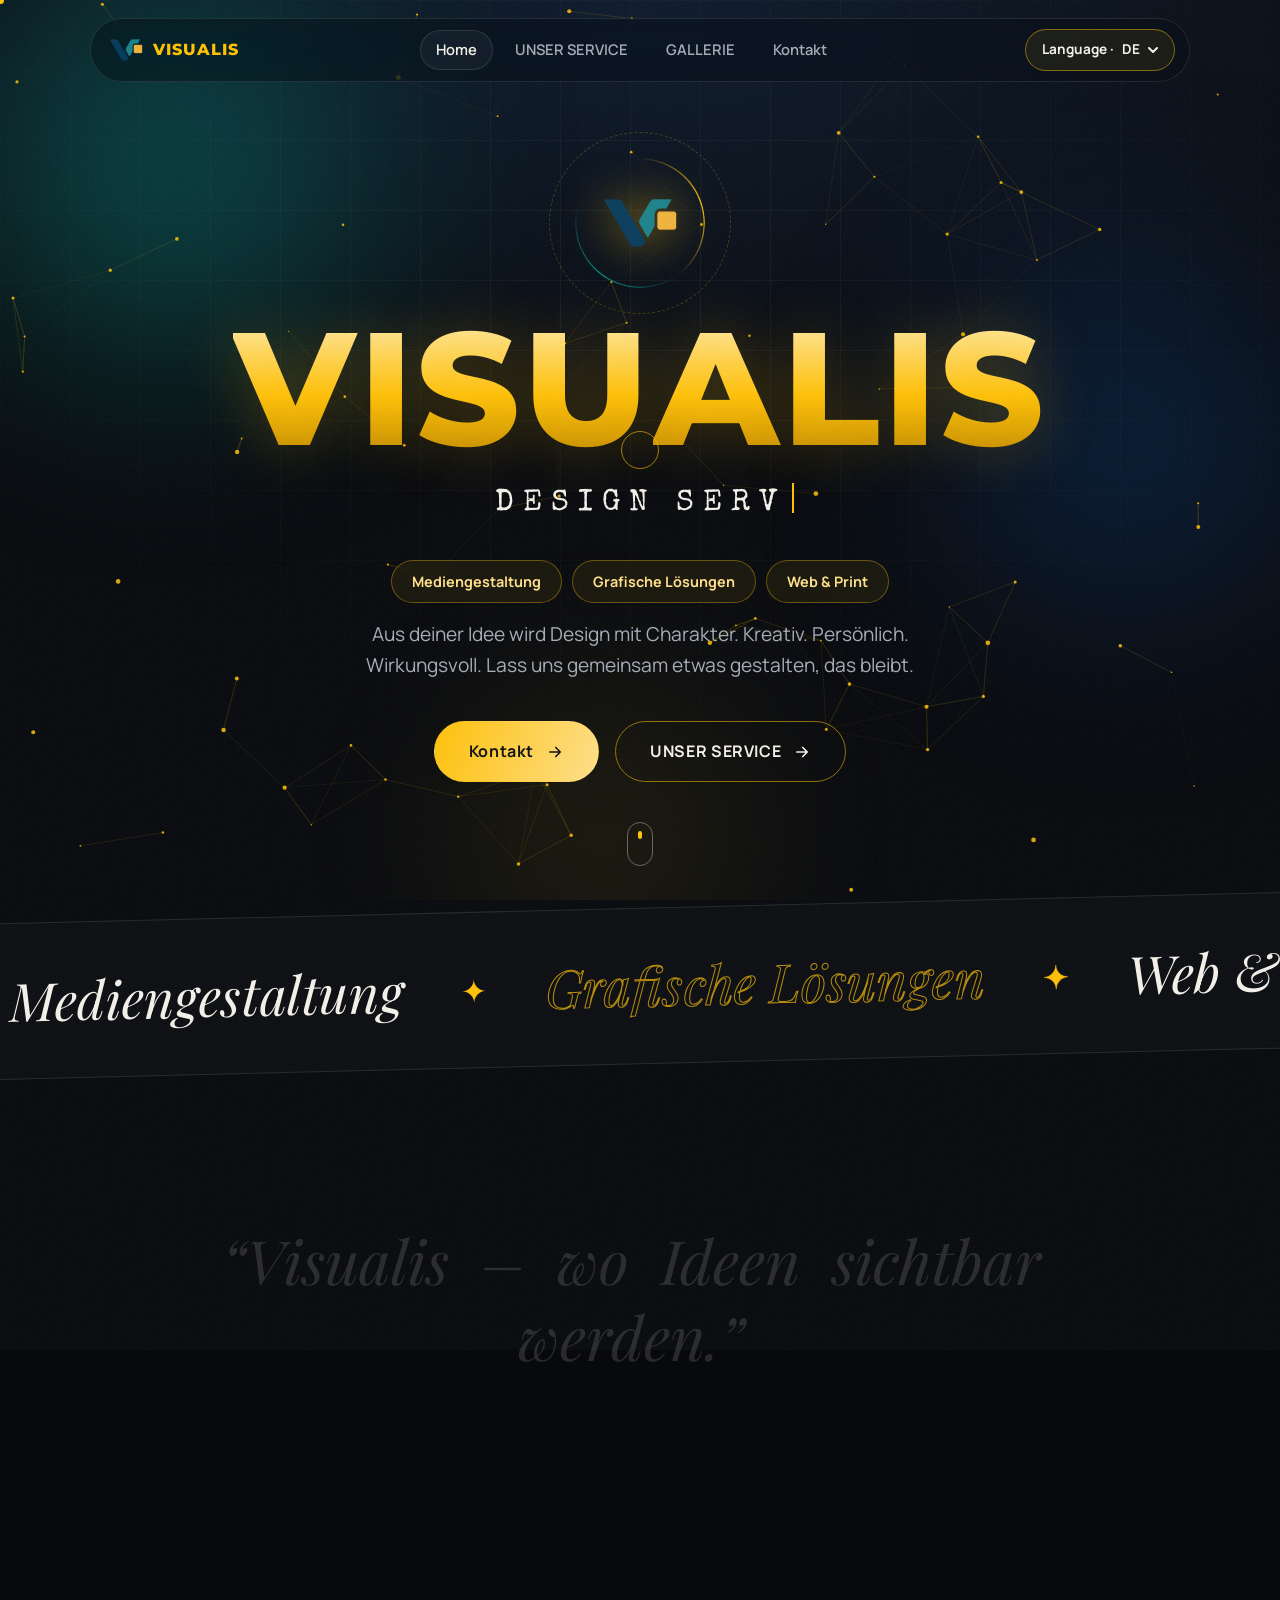
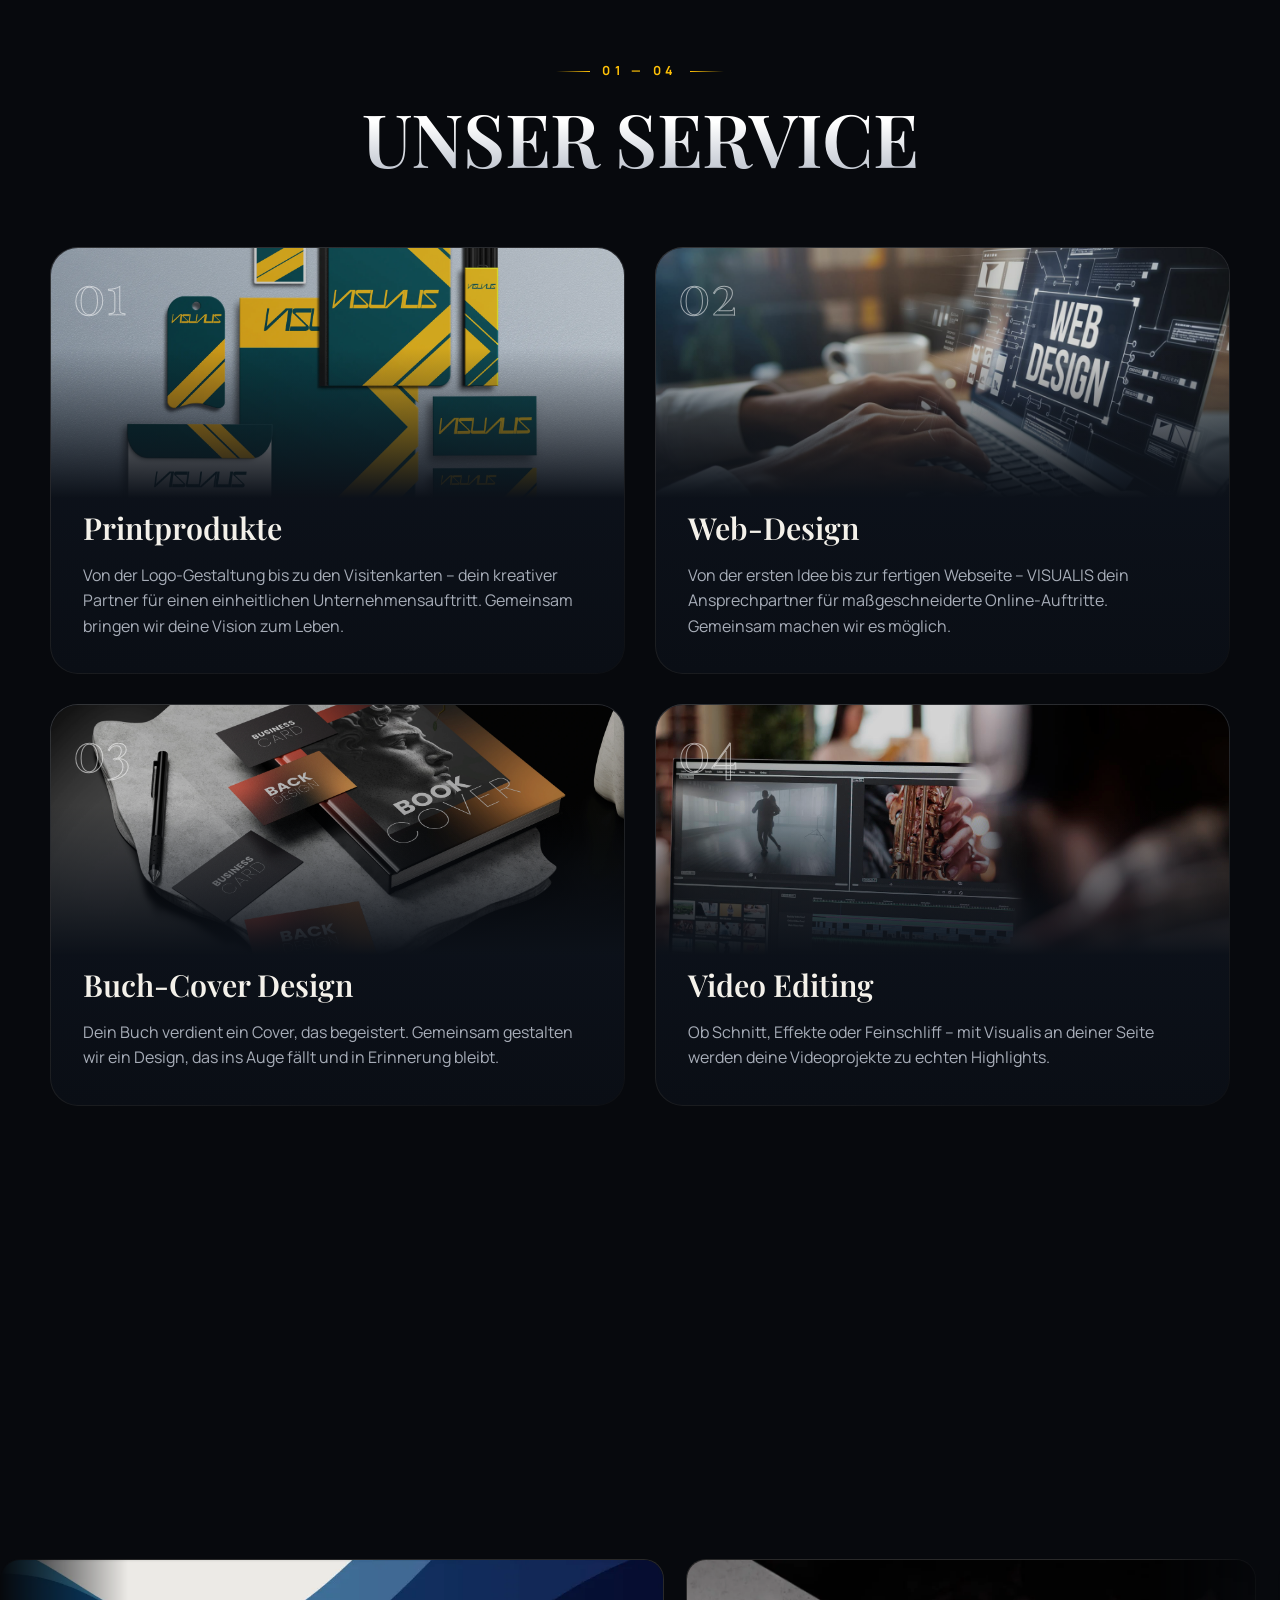
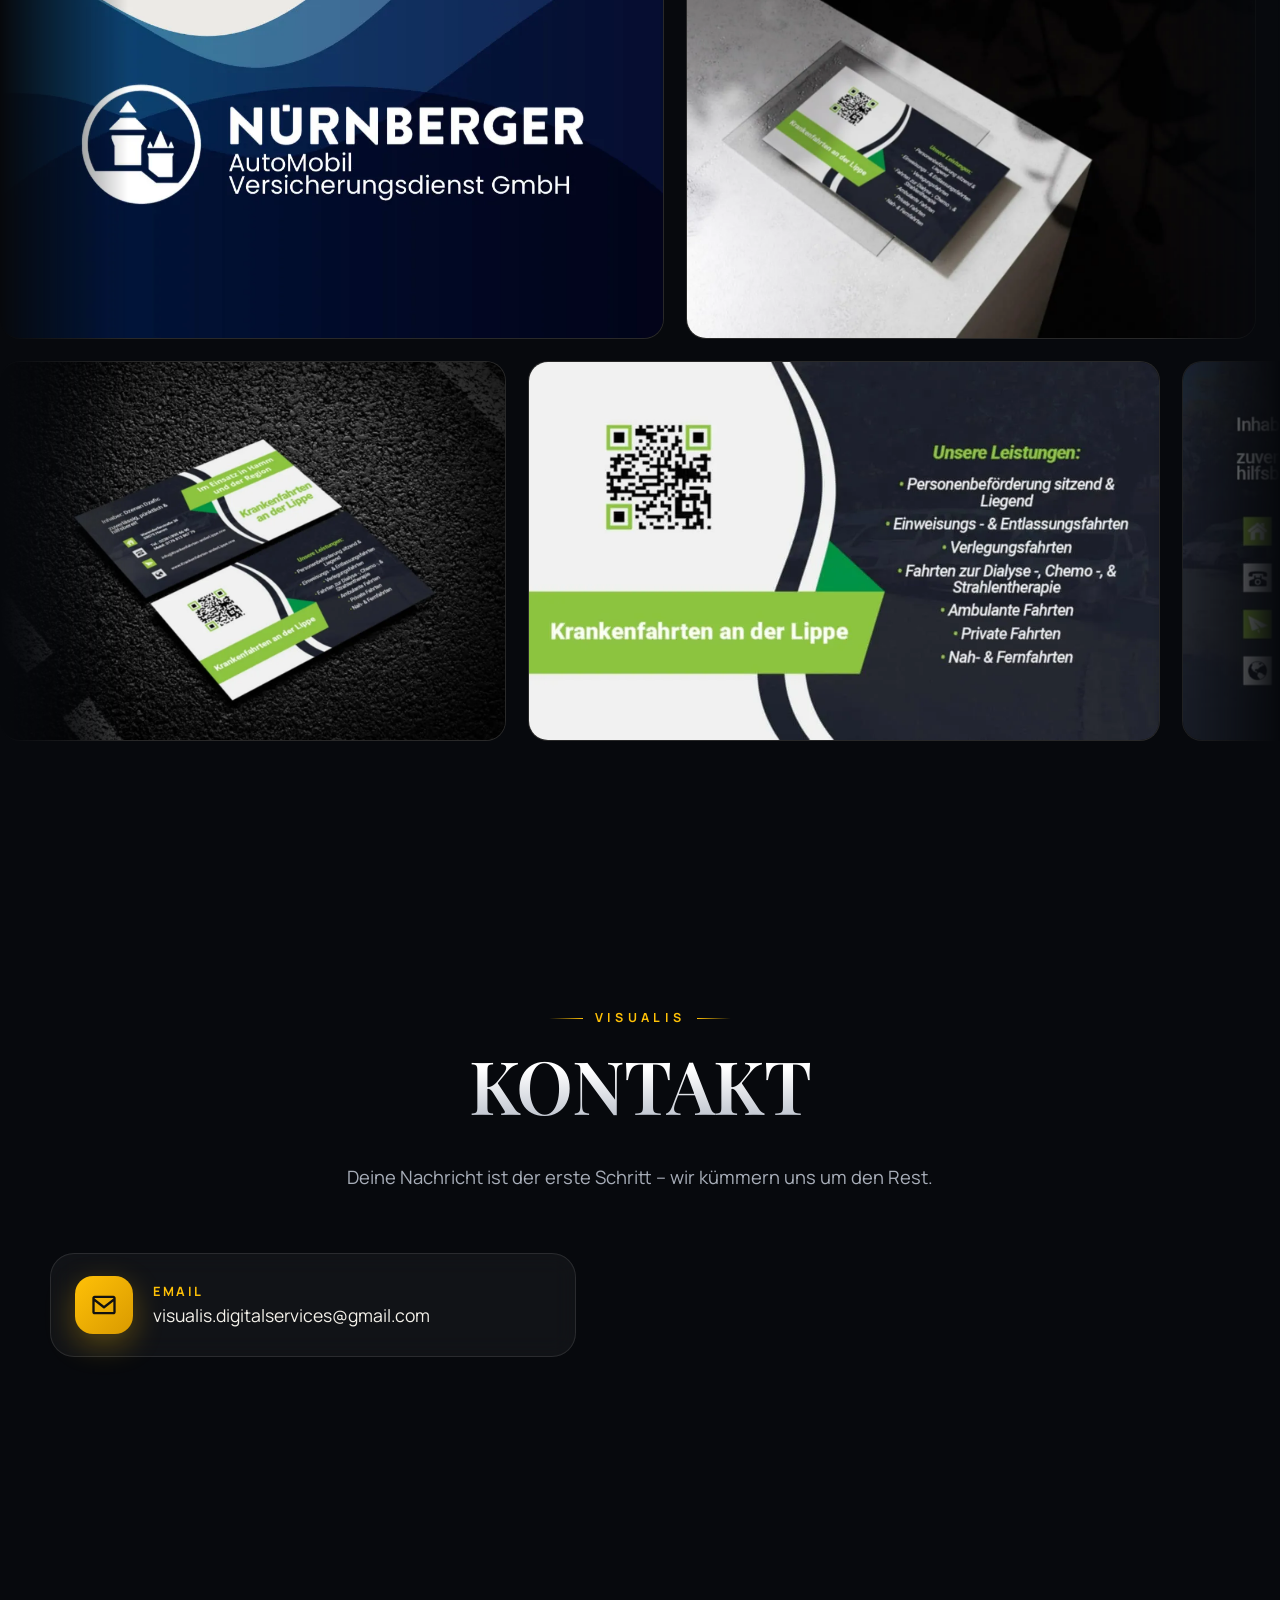
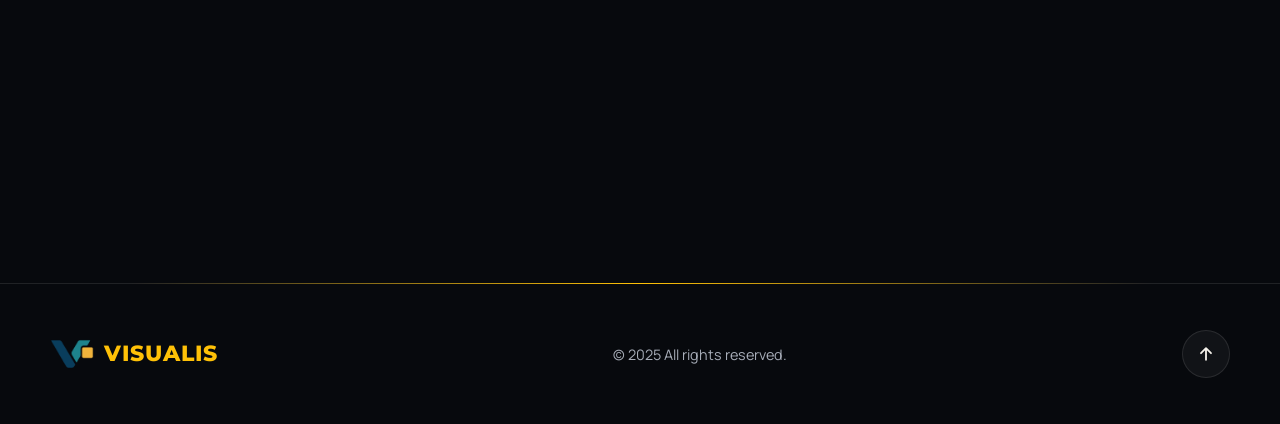
==== v2/index.html @ 71f50ef4 "Add redesigned premium animated site in v2/ (original kept intact) Co-Authored-By: Claude Sonnet 5.5" ====
<!DOCTYPE html>
<html lang="de">
<head>
<meta charset="UTF-8">
<meta name="viewport" content="width=device-width, initial-scale=1.0">
<meta name="description" content="VISUALIS - Digital Services: Business Card Design, Flyer Design, Video Editing, Web Design, Book Cover Design.">
<meta name="robots" content="noindex, follow">
<link rel="icon" type="image/x-icon" href="../LOGO VISUAL.ico">
<link rel="preconnect" href="https://fonts.googleapis.com"><link rel="preconnect" href="https://fonts.gstatic.com" crossorigin>
<link href="https://fonts.googleapis.com/css2?family=Manrope:wght@400;600;700;800&family=Montserrat:wght@600;700;800&family=Playfair+Display:ital,wght@0,500;0,600;1,500&family=Special+Elite&display=swap" rel="stylesheet">
<link rel="stylesheet" href="style.css">
<title>VISUALIS Digital Services</title>
<script async src="https://www.googletagmanager.com/gtag/js?id=G-DCW48PD471"></script>
<script>window.dataLayer=window.dataLayer||[];function gtag(){dataLayer.push(arguments);}gtag('js',new Date());gtag('config','G-DCW48PD471');</script>
</head>
<body>
<div class="preloader"><div class="pre-inner"><span class="pre-ring"></span><img src="../LOGO VISUAL.png" alt=""><div class="pre-word">VISUALIS</div><div class="pre-bar"><i></i></div></div></div>
<div class="progress"></div><div class="cursor-dot"></div><div class="cursor-ring"></div><div class="grain"></div>
<div class="aurora"><i class="blob b1"></i><i class="blob b2"></i><i class="blob b3"></i></div><div class="grid-bg"></div>
<nav class="nav">
  <a class="brand" href="#hero"><img src="../LOGO VISUAL.png" alt=""><span>VISUALIS</span></a>
  <div class="links" id="links">
    <a href="#hero"><span>Home</span></a>
    <a href="#services"><span data-i18n="services_title"></span></a>
    <a href="#gallery"><span data-i18n="gallery"></span></a>
    <a href="#kontakt"><span data-i18n="cntct-btn"></span></a>
  </div>
  <div class="nav-right">
    <div class="lang">
      <button class="lang-btn" type="button" aria-haspopup="true">Language · <b class="lang-cur">DE</b><svg viewBox="0 0 10 6" fill="none" stroke="currentColor" stroke-width="2" stroke-linecap="round" stroke-linejoin="round"><path d="m1 1 4 4 4-4"/></svg></button>
      <ul class="lang-menu">
        <li><button data-lang="ba">Bosnian</button></li><li><button data-lang="de">Deutsch</button></li>
        <li><button data-lang="en">English</button></li><li><button data-lang="tr">Türkçe</button></li>
      </ul>
    </div>
    <button class="burger" aria-label="Menu"><i></i><i></i><i></i></button>
  </div>
</nav>
<main>
<section id="hero">
  <canvas id="constellation"></canvas>
  <div class="hero-in">
    <div class="logo-orb hero-fade" style="--i:-.6"><img src="../LOGO VISUAL.png" alt="VISUALIS logo"></div>
    <h1 class="hero-title">VISUALIS</h1>
    <div class="typer hero-fade" style="--i:1" aria-label="DESIGN SERVICES"></div>
    <div class="chips" data-i18n-list="hero_usluge" data-mode="chips"></div>
    <p class="hero-text hero-fade" style="--i:3" data-i18n="hero_text"></p>
    <div class="hero-cta hero-fade" style="--i:4">
      <a class="btn solid" href="#kontakt"><span data-i18n="cntct-btn"></span><svg viewBox="0 0 24 24" fill="none" stroke="currentColor" stroke-width="2.2" stroke-linecap="round" stroke-linejoin="round"><path d="M5 12h14M13 6l6 6-6 6"/></svg></a>
      <a class="btn" href="#services"><span data-i18n="services_title"></span><svg viewBox="0 0 24 24" fill="none" stroke="currentColor" stroke-width="2.2" stroke-linecap="round" stroke-linejoin="round"><path d="M5 12h14M13 6l6 6-6 6"/></svg></a>
    </div>
  </div>
  <div class="scroll-ind"></div>
</section>

<div class="strip" aria-hidden="true"><div class="strip-track" data-i18n-list="hero_usluge" data-mode="marquee"></div></div>

<section id="slogan"><p class="slogan" data-i18n="slogan"></p></section>

<section id="services"><div class="wrap">
  <div class="sec-head reveal"><div class="eyebrow">01 — 04</div><h2 class="sec-title" data-i18n="services_title"></h2></div>
  <div class="cards"><article class="card reveal zoom" style="--d:0.0s"><div class="card-in"><div class="card-img"><span class="num">01</span><img src="../printmedia.webp" alt="" loading="lazy"></div><div class="card-body"><h3 data-i18n="print"></h3><p data-i18n="print_text"></p></div></div></article><article class="card reveal zoom" style="--d:0.12s"><div class="card-in"><div class="card-img"><span class="num">02</span><img src="../71977.webp" alt="" loading="lazy"></div><div class="card-body"><h3 data-i18n="web"></h3><p data-i18n="web_tekst"></p></div></div></article><article class="card reveal zoom" style="--d:0.24s"><div class="card-in"><div class="card-img"><span class="num">03</span><img src="../book cover design.webp" alt="" loading="lazy"></div><div class="card-body"><h3 data-i18n="book"></h3><p data-i18n="book_text"></p></div></div></article><article class="card reveal zoom" style="--d:0.36s"><div class="card-in"><div class="card-img"><span class="num">04</span><img src="../49854.webp" alt="" loading="lazy"></div><div class="card-body"><h3 data-i18n="video"></h3><p data-i18n="video_text"></p></div></div></article></div>
</div></section>

<section id="gallery">
  <div class="sec-head reveal"><div class="eyebrow">Portfolio</div><h2 class="sec-title" data-i18n="gallery"></h2></div>
  <div class="rows reveal">
    <div class="row"><div class="shot" data-i="0"><img src="../10.webp" alt="Visualis design 1" loading="lazy"></div><div class="shot" data-i="1"><img src="../2.webp" alt="Visualis design 2" loading="lazy"></div><div class="shot" data-i="2"><img src="../3.webp" alt="Visualis design 3" loading="lazy"></div><div class="shot" data-i="3"><img src="../4.webp" alt="Visualis design 4" loading="lazy"></div><div class="shot" data-i="4"><img src="../5.webp" alt="Visualis design 5" loading="lazy"></div><div class="shot" data-i="5"><img src="../6.webp" alt="Visualis design 6" loading="lazy"></div><div class="shot" data-i="0" data-clone><img src="../10.webp" alt="Visualis design 1" loading="lazy"></div><div class="shot" data-i="1" data-clone><img src="../2.webp" alt="Visualis design 2" loading="lazy"></div><div class="shot" data-i="2" data-clone><img src="../3.webp" alt="Visualis design 3" loading="lazy"></div><div class="shot" data-i="3" data-clone><img src="../4.webp" alt="Visualis design 4" loading="lazy"></div><div class="shot" data-i="4" data-clone><img src="../5.webp" alt="Visualis design 5" loading="lazy"></div><div class="shot" data-i="5" data-clone><img src="../6.webp" alt="Visualis design 6" loading="lazy"></div></div>
    <div class="row rev"><div class="shot" data-i="6"><img src="../7.webp" alt="Visualis design 7" loading="lazy"></div><div class="shot" data-i="7"><img src="../8.webp" alt="Visualis design 8" loading="lazy"></div><div class="shot" data-i="8"><img src="../9.webp" alt="Visualis design 9" loading="lazy"></div><div class="shot" data-i="9"><img src="../1.webp" alt="Visualis design 10" loading="lazy"></div><div class="shot" data-i="10"><img src="../13.webp" alt="Visualis design 11" loading="lazy"></div><div class="shot" data-i="11"><img src="../14.webp" alt="Visualis design 12" loading="lazy"></div><div class="shot" data-i="6" data-clone><img src="../7.webp" alt="Visualis design 7" loading="lazy"></div><div class="shot" data-i="7" data-clone><img src="../8.webp" alt="Visualis design 8" loading="lazy"></div><div class="shot" data-i="8" data-clone><img src="../9.webp" alt="Visualis design 9" loading="lazy"></div><div class="shot" data-i="9" data-clone><img src="../1.webp" alt="Visualis design 10" loading="lazy"></div><div class="shot" data-i="10" data-clone><img src="../13.webp" alt="Visualis design 11" loading="lazy"></div><div class="shot" data-i="11" data-clone><img src="../14.webp" alt="Visualis design 12" loading="lazy"></div></div>
  </div>
</section>

<section id="kontakt"><div class="wrap">
  <div class="sec-head reveal"><div class="eyebrow">Visualis</div><h2 class="sec-title" data-i18n="cntct-txt"></h2></div>
  <p class="contact-intro reveal" data-i18n="kontakt_text"></p>
  <div class="contact-grid">
    <div class="info">
      <div class="info-item reveal left"><div class="ico"><svg viewBox="0 0 24 24"><path d="M20 4H4c-1.103 0-2 .897-2 2v12c0 1.103.897 2 2 2h16c1.103 0 2-.897 2-2V6c0-1.103-.897-2-2-2zm0 2v.511l-8 6.223-8-6.222V6h16zM4 18V9.044l7.386 5.745a.994.994 0 0 0 1.228 0L20 9.044 20.002 18H4z"/></svg></div><div><h3>Email</h3><p>visualis.digitalservices@gmail.com</p></div></div>
      <div class="info-item reveal left" style="--d:.12s"><div class="ico"><svg viewBox="0 0 24 24"><path d="M17.707 12.293a.999.999 0 0 0-1.414 0l-1.594 1.594c-.739-.22-2.118-.72-2.992-1.594s-1.374-2.253-1.594-2.992l1.594-1.594a.999.999 0 0 0 0-1.414l-4-4a.999.999 0 0 0-1.414 0L3.581 5.005c-.38.38-.594.902-.586 1.435.023 1.424.4 6.37 4.298 10.268s8.844 4.274 10.269 4.298h.028c.528 0 1.027-.208 1.405-.586l2.712-2.712a.999.999 0 0 0 0-1.414l-4-4.001zm-.127 6.712c-1.248-.021-5.518-.356-8.873-3.712-3.366-3.366-3.692-7.651-3.712-8.874L7 4.414 9.586 7 8.293 8.293a1 1 0 0 0-.272.912c.024.115.611 2.842 2.271 4.502s4.387 2.247 4.502 2.271a.991.991 0 0 0 .912-.271L17 14.414 19.586 17l-2.006 2.005z"/></svg></div><div><h3 data-i18n="telefon"></h3><p>0160-5701590</p></div></div>
      <div class="info-item reveal left" style="--d:.24s"><div class="ico"><svg viewBox="0 0 24 24"><path d="M12 2a5 5 0 1 0 5 5 5 5 0 0 0-5-5zm0 8a3 3 0 1 1 3-3 3 3 0 0 1-3 3zm9 11v-1a7 7 0 0 0-7-7h-4a7 7 0 0 0-7 7v1h2v-1a5 5 0 0 1 5-5h4a5 5 0 0 1 5 5v1z"/></svg></div><div><h3 data-i18n="vlasnik"></h3><p>Adnan Alajbegovic</p></div></div>
    </div>
    <form class="form reveal right" action="https://formsubmit.co/visualis.digitalservices@gmail.com" method="POST">
      <input type="hidden" name="_subject" value="New website message">
      <input type="text" name="_honey" style="display:none" tabindex="-1" autocomplete="off">
      <input type="hidden" name="_next" value="https://visualis-digitalservices.com/success">
      <input type="hidden" name="_template" value="basic">
      <div class="field"><input type="text" id="name" name="name" placeholder=" " required><label for="name" data-i18n="name"></label></div>
      <div class="field"><input type="email" id="email" name="email" placeholder=" " required><label for="email">Email</label></div>
      <div class="field"><textarea id="message" name="message" rows="5" placeholder=" " required></textarea><label for="message" data-i18n="message"></label></div>
      <button type="submit" class="btn solid"><span data-i18n="send"></span><svg viewBox="0 0 24 24" fill="none" stroke="currentColor" stroke-width="2.2" stroke-linecap="round" stroke-linejoin="round"><path d="M5 12h14M13 6l6 6-6 6"/></svg></button>
    </form>
  </div>
</div></section>
</main>
<footer><div class="foot">
  <a class="brand" href="#hero"><img src="../LOGO VISUAL.png" alt="" style="width:44px"><span style="font-size:1.4rem">VISUALIS</span></a>
  <p data-i18n="footer_text"></p>
  <a class="to-top" href="#hero" aria-label="Top"><svg viewBox="0 0 24 24" fill="none" stroke="currentColor" stroke-width="2.2" stroke-linecap="round" stroke-linejoin="round"><path d="M12 19V5M6 11l6-6 6 6"/></svg></a>
</div></footer>
<div class="lightbox"><button class="lb-btn lb-close" aria-label="Close"><svg viewBox="0 0 24 24" fill="none" stroke="currentColor" stroke-width="2.2" stroke-linecap="round"><path d="M6 6l12 12M18 6L6 18"/></svg></button>
<button class="lb-btn lb-prev" aria-label="Previous"><svg viewBox="0 0 24 24" fill="none" stroke="currentColor" stroke-width="2.2" stroke-linecap="round" stroke-linejoin="round"><path d="M15 5l-7 7 7 7"/></svg></button>
<img alt=""><button class="lb-btn lb-next" aria-label="Next"><svg viewBox="0 0 24 24" fill="none" stroke="currentColor" stroke-width="2.2" stroke-linecap="round" stroke-linejoin="round"><path d="M9 5l7 7-7 7"/></svg></button><div class="lb-count"></div></div>
<script src="app.js"></script>
</body>
</html>
---- v2/style.css ----
:root{
  --bg:#07090d; --bg2:#0b1018; --ink:#f4f1ea; --muted:#a7adb8;
  --gold:#ffc107; --gold2:#ffe08a; --teal:#05877d; --navy:#09203f;
  --glass:rgba(255,255,255,.045); --line:rgba(255,255,255,.1);
  --ease:cubic-bezier(.22,1,.36,1);
  --display:'Playfair Display',Georgia,serif; --sans:'Manrope','Noto Sans',system-ui,sans-serif; --logo:'Montserrat',sans-serif;
}
*{box-sizing:border-box;margin:0;padding:0}
html{scroll-behavior:smooth;scroll-padding-top:90px}
body{font-family:var(--sans);background:var(--bg);color:var(--ink);line-height:1.6;overflow-x:hidden;-webkit-font-smoothing:antialiased}
img{display:block;max-width:100%}
a{color:inherit;text-decoration:none}
button,input,textarea{font:inherit;color:inherit}
::selection{background:var(--gold);color:#111}
body.loading{overflow:hidden}
@media (hover:hover) and (pointer:fine){body.has-cursor,body.has-cursor a,body.has-cursor button{cursor:none}}

/* ---------- ambient background ---------- */
.aurora{position:fixed;inset:0;z-index:-3;overflow:hidden;background:radial-gradient(120% 80% at 50% 0%,#0d1a2c 0%,var(--bg) 60%)}
.blob{position:absolute;border-radius:50%;filter:blur(90px);opacity:.55;will-change:transform}
.b1{width:46vw;height:46vw;left:-10vw;top:-10vw;background:radial-gradient(circle,#05877d,transparent 70%);animation:drift1 22s ease-in-out infinite alternate}
.b2{width:40vw;height:40vw;right:-8vw;top:20vh;background:radial-gradient(circle,#0a3a78,transparent 70%);animation:drift2 26s ease-in-out infinite alternate}
.b3{width:34vw;height:34vw;left:30vw;bottom:-12vw;background:radial-gradient(circle,rgba(255,193,7,.45),transparent 70%);animation:drift3 30s ease-in-out infinite alternate;opacity:.3}
@keyframes drift1{to{transform:translate(18vw,22vh) scale(1.25)}}
@keyframes drift2{to{transform:translate(-20vw,30vh) scale(.85)}}
@keyframes drift3{to{transform:translate(-25vw,-22vh) scale(1.3)}}
.grid-bg{position:fixed;inset:0;z-index:-2;opacity:.5;background-image:linear-gradient(var(--line) 1px,transparent 1px),linear-gradient(90deg,var(--line) 1px,transparent 1px);background-size:70px 70px;-webkit-mask-image:radial-gradient(70% 60% at 50% 30%,#000,transparent);mask-image:radial-gradient(70% 60% at 50% 30%,#000,transparent);animation:gridmove 14s linear infinite}
@keyframes gridmove{to{background-position:70px 70px}}
.grain{position:fixed;inset:-50%;z-index:100;pointer-events:none;opacity:.06;background-image:url("data:image/svg+xml,%3Csvg xmlns='http://www.w3.org/2000/svg' width='160' height='160'%3E%3Cfilter id='n'%3E%3CfeTurbulence type='fractalNoise' baseFrequency='.9' numOctaves='2'/%3E%3C/filter%3E%3Crect width='100%25' height='100%25' filter='url(%23n)'/%3E%3C/svg%3E");animation:grain 1s steps(6) infinite}
@keyframes grain{0%{transform:translate(0,0)}20%{transform:translate(-3%,2%)}40%{transform:translate(2%,-3%)}60%{transform:translate(-2%,-1%)}80%{transform:translate(3%,3%)}100%{transform:translate(0,0)}}
#constellation{position:absolute;inset:0;width:100%;height:100%;z-index:-1}

/* ---------- loader, progress, cursor ---------- */
.preloader{position:fixed;inset:0;z-index:999;background:var(--bg);display:grid;place-items:center;transition:clip-path 1s var(--ease),opacity .4s .8s;clip-path:inset(0 0 0 0)}
.preloader.done{clip-path:inset(0 0 100% 0);opacity:0;pointer-events:none}
.pre-inner{display:grid;place-items:center;gap:22px;position:relative}
.pre-inner img{width:84px;animation:pulse 1.6s ease-in-out infinite;position:relative;z-index:1}
.pre-ring{position:absolute;top:-22px;left:50%;width:128px;height:128px;margin-left:-64px;border-radius:50%;border:2px solid transparent;border-top-color:var(--gold);border-right-color:rgba(255,193,7,.3);animation:spin 1s linear infinite}
.pre-word{font-family:var(--logo);font-weight:700;letter-spacing:.5em;color:var(--gold);padding-left:.5em;margin-top:40px}
.pre-bar{width:160px;height:2px;background:var(--line);overflow:hidden;border-radius:2px}
.pre-bar i{display:block;height:100%;width:100%;background:linear-gradient(90deg,var(--gold),var(--gold2));transform:translateX(-100%);animation:load 1.3s var(--ease) forwards}
@keyframes load{to{transform:none}}
@keyframes spin{to{transform:rotate(360deg)}}
@keyframes pulse{50%{transform:scale(1.1);filter:drop-shadow(0 0 20px rgba(255,193,7,.6))}}
.progress{position:fixed;top:0;left:0;height:3px;width:100%;z-index:200;background:linear-gradient(90deg,var(--teal),var(--gold));transform:scaleX(0);transform-origin:0 50%}
.cursor-dot,.cursor-ring{position:fixed;top:0;left:0;z-index:300;pointer-events:none;border-radius:50%;opacity:0;transition:opacity .3s,width .3s,height .3s,background .3s,border-color .3s;mix-blend-mode:normal}
.cursor-dot{width:7px;height:7px;background:var(--gold);margin:-3.5px 0 0 -3.5px}
.cursor-ring{width:38px;height:38px;border:1.5px solid rgba(255,193,7,.6);margin:-19px 0 0 -19px}
body.has-cursor .cursor-dot,body.has-cursor .cursor-ring{opacity:1}
.cursor-ring.hover{width:70px;height:70px;margin:-35px 0 0 -35px;background:rgba(255,193,7,.12);border-color:var(--gold)}
@media (hover:none){.cursor-dot,.cursor-ring{display:none}}

/* ---------- nav ---------- */
.nav{position:fixed;top:18px;left:50%;transform:translateX(-50%);z-index:150;width:min(1100px,calc(100% - 28px));display:flex;align-items:center;justify-content:space-between;gap:16px;padding:10px 14px 10px 18px;border-radius:999px;background:rgba(10,14,20,.5);border:1px solid var(--line);backdrop-filter:blur(18px) saturate(1.4);-webkit-backdrop-filter:blur(18px) saturate(1.4);transition:top .5s var(--ease),background .4s,box-shadow .4s;animation:navin 1.2s 1.4s var(--ease) backwards}
.nav.scrolled{top:10px;background:rgba(8,11,16,.78);box-shadow:0 18px 50px rgba(0,0,0,.45)}
@keyframes navin{from{transform:translate(-50%,-140%);opacity:0}}
.brand{display:flex;align-items:center;gap:10px;font-family:var(--logo);font-weight:800;color:var(--gold);letter-spacing:.06em}
.brand img{width:34px;transition:transform .8s var(--ease)}
.brand:hover img{transform:rotate(360deg) scale(1.1)}
.links{display:flex;gap:6px;align-items:center}
.links a{position:relative;padding:8px 16px;border-radius:999px;font-size:.92rem;font-weight:600;color:var(--muted);transition:color .3s}
.links a::before{content:"";position:absolute;inset:0;border-radius:999px;background:var(--glass);border:1px solid var(--line);opacity:0;transform:scale(.8);transition:.35s var(--ease)}
.links a:hover,.links a.active{color:var(--ink)}
.links a:hover::before,.links a.active::before{opacity:1;transform:none}
.links a span{position:relative}
.nav-right{display:flex;align-items:center;gap:10px}
.lang{position:relative}
.lang-btn{display:flex;align-items:center;gap:8px;padding:9px 16px;border-radius:999px;border:1px solid rgba(255,193,7,.45);background:rgba(255,193,7,.08);font-weight:700;font-size:.85rem;cursor:pointer;transition:.3s}
.lang-btn:hover{background:var(--gold);color:#111}
.lang-btn svg{width:10px;transition:transform .3s}
.lang.open .lang-btn svg{transform:rotate(180deg)}
.lang-menu{position:absolute;right:0;top:calc(100% + 12px);min-width:170px;list-style:none;padding:8px;border-radius:18px;background:rgba(12,16,24,.92);border:1px solid var(--line);backdrop-filter:blur(20px);box-shadow:0 24px 60px rgba(0,0,0,.5);opacity:0;transform:translateY(-10px) scale(.96);transform-origin:top right;pointer-events:none;transition:.35s var(--ease)}
.lang.open .lang-menu{opacity:1;transform:none;pointer-events:auto}
.lang-menu button{width:100%;text-align:left;padding:10px 14px;border-radius:12px;border:0;background:transparent;font-weight:600;font-size:.9rem;cursor:pointer;display:flex;justify-content:space-between;transition:.25s}
.lang-menu button:hover{background:rgba(255,193,7,.14);padding-left:20px}
.lang-menu button.on{color:var(--gold)}
.lang-menu button.on::after{content:"●";font-size:.6rem;align-self:center}
.burger{display:none;width:42px;height:42px;border-radius:50%;border:1px solid var(--line);background:var(--glass);cursor:pointer;position:relative}
.burger i{position:absolute;left:12px;right:12px;height:2px;background:var(--ink);border-radius:2px;transition:.4s var(--ease)}
.burger i:nth-child(1){top:15px}.burger i:nth-child(2){top:20px}.burger i:nth-child(3){top:25px}
.burger.open i:nth-child(1){top:20px;transform:rotate(45deg)}
.burger.open i:nth-child(2){opacity:0}
.burger.open i:nth-child(3){top:20px;transform:rotate(-45deg)}
@media (max-width:760px){
  .burger{display:block}
  .links{position:absolute;top:calc(100% + 10px);left:0;right:0;flex-direction:column;padding:12px;border-radius:24px;background:rgba(10,14,20,.95);border:1px solid var(--line);backdrop-filter:blur(20px);opacity:0;transform:translateY(-12px) scale(.97);pointer-events:none;transition:.4s var(--ease)}
  .links.open{opacity:1;transform:none;pointer-events:auto}
  .links a{width:100%;text-align:center;padding:14px}
  .brand span{display:none}
}

/* ---------- shared ---------- */
section{position:relative;padding:130px 24px}
.wrap{max-width:1180px;margin:0 auto}
.eyebrow{display:inline-flex;align-items:center;gap:12px;font-size:.78rem;letter-spacing:.35em;text-transform:uppercase;color:var(--gold);font-weight:700;margin-bottom:18px}
.eyebrow::before,.eyebrow::after{content:"";width:34px;height:1px;background:linear-gradient(90deg,transparent,var(--gold))}
.eyebrow::after{transform:scaleX(-1)}
.sec-title{font-family:var(--display);font-weight:600;font-size:clamp(2.4rem,6vw,4.6rem);line-height:1.05;text-align:center;letter-spacing:-.01em;background:linear-gradient(180deg,#fff 30%,#b9bfca);-webkit-background-clip:text;background-clip:text;color:transparent}
.sec-head{text-align:center;margin-bottom:70px}
.reveal{opacity:0;transform:translateY(50px);filter:blur(8px);transition:opacity 1s var(--ease),transform 1s var(--ease),filter 1s var(--ease);transition-delay:var(--d,0s)}
.reveal.in{opacity:1;transform:none;filter:none}
.reveal.left{transform:translateX(-60px)}.reveal.right{transform:translateX(60px)}
.reveal.zoom{transform:scale(.9)}
.reveal.left.in,.reveal.right.in,.reveal.zoom.in{transform:none}

.btn{--x:0px;--y:0px;position:relative;display:inline-flex;align-items:center;gap:12px;padding:17px 34px;border-radius:999px;border:1px solid rgba(255,193,7,.55);font-weight:700;letter-spacing:.04em;cursor:pointer;overflow:hidden;background:transparent;color:var(--ink);transform:translate(var(--x),var(--y));transition:transform .3s,color .4s,box-shadow .4s}
.btn::before{content:"";position:absolute;inset:0;background:linear-gradient(110deg,var(--gold),var(--gold2));transform:translateY(101%);border-radius:50%/100%;transition:transform .55s var(--ease)}
.btn:hover::before{transform:translateY(0);border-radius:0}
.btn:hover{color:#111;box-shadow:0 14px 40px rgba(255,193,7,.35)}
.btn span,.btn svg{position:relative;z-index:1}
.btn svg{width:18px;transition:transform .4s var(--ease)}
.btn:hover svg{transform:translateX(6px)}
.btn.solid{background:linear-gradient(110deg,var(--gold),var(--gold2));color:#111;border-color:transparent;position:relative}
.btn.solid::before{background:#fff}
.btn.solid::after{content:"";position:absolute;top:0;left:-80%;width:50%;height:100%;background:linear-gradient(100deg,transparent,rgba(255,255,255,.7),transparent);transform:skewX(-20deg);animation:shine 3.5s 2.5s infinite}
@keyframes shine{0%,60%{left:-80%}100%{left:140%}}

/* ---------- hero ---------- */
#hero{min-height:100vh;display:grid;place-items:center;padding-top:150px;padding-bottom:110px;overflow:hidden;text-align:center}
.hero-in{position:relative;display:flex;flex-direction:column;align-items:center;gap:6px}
.logo-orb{position:relative;width:130px;height:130px;display:grid;place-items:center;margin-bottom:14px;animation:float 6s ease-in-out infinite}
.logo-orb img{width:76px;position:relative;z-index:2;filter:drop-shadow(0 0 22px rgba(255,193,7,.55))}
.logo-orb::before{content:"";position:absolute;inset:0;border-radius:50%;background:conic-gradient(from 0deg,transparent,var(--gold),transparent 40%,var(--teal),transparent 80%);-webkit-mask:radial-gradient(farthest-side,transparent calc(100% - 2px),#000 calc(100% - 1px));mask:radial-gradient(farthest-side,transparent calc(100% - 2px),#000 calc(100% - 1px));animation:spin 6s linear infinite}
.logo-orb::after{content:"";position:absolute;inset:-26px;border-radius:50%;border:1px dashed rgba(255,193,7,.25);animation:spin 28s linear infinite reverse}
@keyframes float{50%{transform:translateY(-14px)}}
.hero-title{font-family:var(--logo);font-weight:800;font-size:clamp(3.2rem,12.5vw,10rem);line-height:1;letter-spacing:.02em;display:flex;flex-wrap:nowrap;justify-content:center}
.hero-title .ch{display:inline-block;color:transparent;background:linear-gradient(180deg,#fff2c4 0%,var(--gold) 55%,#b57f00 100%);-webkit-background-clip:text;background-clip:text;opacity:0;transform:translateY(110%) rotateX(-90deg);filter:blur(10px);animation:chin 1.1s var(--ease) forwards;animation-delay:calc(1.5s + var(--i)*.07s),0s;text-shadow:0 0 60px rgba(255,193,7,.25)}
.hero-title .ch:hover{animation:none;opacity:1;transform:translateY(-10px) scale(1.08);filter:none;transition:.3s}
@keyframes chin{to{opacity:1;transform:none;filter:none}}
.typer{font-family:'Special Elite',monospace;font-size:clamp(1rem,2.6vw,1.9rem);letter-spacing:.3em;color:var(--ink);min-height:1.6em;margin-top:6px;padding-left:.3em}
.typer::after{content:"";display:inline-block;width:2px;height:1em;margin-left:6px;background:var(--gold);vertical-align:-.12em;animation:blink 1s steps(1) infinite}
@keyframes blink{50%{opacity:0}}
.chips{display:flex;flex-wrap:wrap;gap:10px;justify-content:center;margin:26px 0 10px}
.chip{padding:9px 20px;border-radius:999px;border:1px solid rgba(255,193,7,.35);background:rgba(255,193,7,.07);color:var(--gold2);font-weight:700;font-size:.9rem;backdrop-filter:blur(8px);animation:chipin .9s var(--ease) backwards;animation-delay:calc(2.4s + var(--i)*.12s);transition:.3s}
.chip:hover{background:var(--gold);color:#111;transform:translateY(-4px)}
@keyframes chipin{from{opacity:0;transform:translateY(20px) scale(.8)}}
.hero-text{max-width:640px;color:var(--muted);font-size:clamp(1rem,1.6vw,1.2rem);margin-bottom:34px}
.hero-cta{display:flex;gap:16px;flex-wrap:wrap;justify-content:center}
.hero-in>*:not(.hero-title){animation-fill-mode:backwards}
.hero-fade{animation:fadeup 1.1s var(--ease) backwards;animation-delay:calc(1.9s + var(--i,0)*.15s)}
@keyframes fadeup{from{opacity:0;transform:translateY(34px);filter:blur(6px)}}
.scroll-ind{position:absolute;bottom:34px;left:50%;transform:translateX(-50%);width:26px;height:44px;border:1.5px solid rgba(255,255,255,.35);border-radius:20px;animation:fadeup 1s 3s backwards}
.scroll-ind::after{content:"";position:absolute;top:8px;left:50%;width:4px;height:8px;margin-left:-2px;border-radius:4px;background:var(--gold);animation:wheel 1.8s ease-in-out infinite}
@keyframes wheel{0%{opacity:0;transform:translateY(0)}30%{opacity:1}100%{opacity:0;transform:translateY(16px)}}

/* ---------- marquee strip ---------- */
.strip{padding:34px 0;border-block:1px solid var(--line);overflow:hidden;background:rgba(255,255,255,.02);transform:rotate(-1.4deg) scale(1.03);margin:10px 0}
.strip-track{display:flex;width:max-content;animation:marq 38s linear infinite}
.strip-track span{font-family:var(--display);font-style:italic;font-size:clamp(1.6rem,4vw,3.2rem);white-space:nowrap;padding:0 28px;color:var(--ink);display:flex;align-items:center;gap:56px}
.strip-track span::after{content:"✦";color:var(--gold);font-style:normal;font-size:.6em;animation:spin 6s linear infinite}
.strip-track span:nth-child(even){color:transparent;-webkit-text-stroke:1px rgba(255,193,7,.7)}
@keyframes marq{to{transform:translateX(-50%)}}

/* ---------- slogan ---------- */
#slogan{padding:150px 24px}
.slogan{font-family:var(--display);font-style:italic;font-size:clamp(1.9rem,5vw,3.8rem);line-height:1.25;text-align:center;max-width:980px;margin:0 auto}
.slogan .w{display:inline-block;opacity:.14;transition:opacity .5s,color .5s,transform .6s var(--ease);margin-right:.28em}
.slogan .w.lit{opacity:1;color:#fff}
.slogan .w.lit:nth-child(3n){color:var(--gold2)}

/* ---------- services ---------- */
.cards{display:grid;grid-template-columns:repeat(2,1fr);gap:30px;perspective:1400px}
.card{--mx:50%;--my:50%;--rx:0deg;--ry:0deg;position:relative;border-radius:28px;padding:1px;background:linear-gradient(160deg,rgba(255,255,255,.18),rgba(255,255,255,.03));transform:rotateX(var(--rx)) rotateY(var(--ry));transform-style:preserve-3d;transition:transform .25s ease-out,box-shadow .5s;will-change:transform}
.card::before{content:"";position:absolute;inset:-2px;border-radius:30px;background:conic-gradient(from var(--ang,0deg),transparent 0 70%,var(--gold),transparent);opacity:0;transition:opacity .5s;animation:ang 4s linear infinite;z-index:-1}
@property --ang{syntax:'<angle>';inherits:false;initial-value:0deg}
@keyframes ang{to{--ang:360deg}}
.card:hover::before{opacity:1}
.card:hover{box-shadow:0 40px 80px rgba(0,0,0,.5),0 0 60px rgba(255,193,7,.12)}
.card-in{position:relative;height:100%;border-radius:27px;background:linear-gradient(180deg,#0f1520,#0a0e15);overflow:hidden}
.card-in::after{content:"";position:absolute;inset:0;background:radial-gradient(420px circle at var(--mx) var(--my),rgba(255,193,7,.14),transparent 45%);opacity:0;transition:opacity .4s;pointer-events:none}
.card:hover .card-in::after{opacity:1}
.card-img{position:relative;height:250px;overflow:hidden}
.card-img img{width:100%;height:100%;object-fit:cover;transform:scale(1.12);transition:transform 1.4s var(--ease),filter .8s;filter:saturate(.85) brightness(.85)}
.card:hover .card-img img{transform:scale(1.22) rotate(1deg);filter:none}
.card-img::after{content:"";position:absolute;inset:0;background:linear-gradient(180deg,transparent 40%,#0c1119)}
.num{position:absolute;top:18px;left:22px;z-index:2;font-family:var(--display);font-size:3.4rem;line-height:1;color:transparent;-webkit-text-stroke:1px rgba(255,255,255,.55);transition:.5s}
.card:hover .num{color:var(--gold);-webkit-text-stroke-color:var(--gold);transform:translateX(8px)}
.card-body{padding:6px 32px 34px;transform:translateZ(30px)}
.card-body h3{font-family:var(--display);font-size:1.9rem;font-weight:600;margin-bottom:10px;position:relative;display:inline-block}
.card-body h3::after{content:"";position:absolute;left:0;bottom:-4px;height:2px;width:0;background:var(--gold);transition:width .6s var(--ease)}
.card:hover h3::after{width:100%}
.card-body p{color:var(--muted)}
@media (max-width:820px){.cards{grid-template-columns:1fr}}

/* ---------- gallery ---------- */
#gallery{padding-inline:0;overflow:hidden}
.rows{display:flex;flex-direction:column;gap:22px;-webkit-mask-image:linear-gradient(90deg,transparent,#000 10%,#000 90%,transparent);mask-image:linear-gradient(90deg,transparent,#000 10%,#000 90%,transparent)}
.row{display:flex;width:max-content;gap:22px;animation:marq 70s linear infinite}
.row.rev{animation-direction:reverse;animation-duration:85s}
.rows:hover .row{animation-play-state:paused}
.shot{position:relative;flex:none;height:clamp(220px,32vw,380px);border-radius:20px;overflow:hidden;border:1px solid var(--line);cursor:zoom-in;background:#111;transition:transform .6s var(--ease),border-color .4s,box-shadow .5s}
.shot img{height:100%;width:auto;transition:transform 1s var(--ease)}
.shot::after{content:"";position:absolute;inset:0;background:linear-gradient(180deg,transparent 55%,rgba(0,0,0,.6));opacity:0;transition:.4s}
.shot:hover{transform:translateY(-10px) scale(1.04);border-color:var(--gold);box-shadow:0 30px 60px rgba(0,0,0,.6),0 0 40px rgba(255,193,7,.2);z-index:2}
.shot:hover img{transform:scale(1.07)}
.shot:hover::after{opacity:1}
.lightbox{position:fixed;inset:0;z-index:400;display:grid;place-items:center;background:rgba(4,6,9,.9);backdrop-filter:blur(14px);opacity:0;pointer-events:none;transition:opacity .45s}
.lightbox.open{opacity:1;pointer-events:auto}
.lightbox img{max-width:min(92vw,1100px);max-height:86vh;border-radius:18px;box-shadow:0 40px 120px rgba(0,0,0,.8);transform:scale(.88);transition:transform .6s var(--ease),opacity .3s}
.lightbox.open img{transform:none}
.lb-btn{position:absolute;width:54px;height:54px;border-radius:50%;border:1px solid var(--line);background:rgba(255,255,255,.06);display:grid;place-items:center;cursor:pointer;transition:.3s}
.lb-btn:hover{background:var(--gold);color:#111;transform:scale(1.1)}
.lb-btn svg{width:22px}
.lb-prev{left:22px}.lb-next{right:22px}.lb-close{top:22px;right:22px}
.lb-count{position:absolute;bottom:24px;font-weight:700;letter-spacing:.2em;color:var(--muted)}

/* ---------- contact ---------- */
.contact-grid{display:grid;grid-template-columns:1fr 1.15fr;gap:50px;align-items:start}
.contact-intro{text-align:center;max-width:620px;margin:-30px auto 60px;color:var(--muted);font-size:1.15rem}
.info{display:flex;flex-direction:column;gap:18px}
.info-item{display:flex;align-items:center;gap:20px;padding:22px 24px;border-radius:24px;background:var(--glass);border:1px solid var(--line);backdrop-filter:blur(12px);transition:.5s var(--ease)}
.info-item:hover{transform:translateX(12px);border-color:rgba(255,193,7,.5);background:rgba(255,193,7,.06)}
.ico{flex:none;width:58px;height:58px;border-radius:18px;display:grid;place-items:center;background:linear-gradient(135deg,var(--gold),#d99a00);box-shadow:0 10px 30px rgba(255,193,7,.3);transition:.6s var(--ease)}
.info-item:hover .ico{transform:rotate(-10deg) scale(1.1)}
.ico svg{width:28px;fill:#111}
.info-item h3{font-size:.8rem;letter-spacing:.2em;text-transform:uppercase;color:var(--gold);font-weight:700}
.info-item p{font-size:1.1rem;word-break:break-word}
.form{padding:38px;border-radius:30px;background:linear-gradient(160deg,rgba(255,255,255,.07),rgba(255,255,255,.02));border:1px solid var(--line);backdrop-filter:blur(16px);display:grid;gap:22px;position:relative;overflow:hidden}
.form::before{content:"";position:absolute;width:260px;height:260px;right:-80px;top:-80px;background:radial-gradient(circle,rgba(255,193,7,.25),transparent 70%);animation:pulse2 5s ease-in-out infinite}
@keyframes pulse2{50%{transform:scale(1.4);opacity:.6}}
.field{position:relative}
.field input,.field textarea{width:100%;padding:24px 18px 10px;border-radius:16px;border:1px solid var(--line);background:rgba(0,0,0,.3);outline:none;resize:none;transition:.35s}
.field label{position:absolute;left:18px;top:17px;color:var(--muted);pointer-events:none;transition:.3s var(--ease);transform-origin:left}
.field input:focus,.field textarea:focus{border-color:var(--gold);box-shadow:0 0 0 4px rgba(255,193,7,.12),0 0 30px rgba(255,193,7,.1)}
.field input:focus+label,.field input:not(:placeholder-shown)+label,.field textarea:focus+label,.field textarea:not(:placeholder-shown)+label{transform:translateY(-11px) scale(.76);color:var(--gold)}
.form .btn{justify-self:start}
@media (max-width:900px){.contact-grid{grid-template-columns:1fr}.form{padding:26px}}

/* ---------- footer ---------- */
footer{border-top:1px solid var(--line);padding:46px 24px;position:relative}
footer::before{content:"";position:absolute;top:-1px;left:10%;right:10%;height:1px;background:linear-gradient(90deg,transparent,var(--gold),transparent);animation:glowline 4s ease-in-out infinite}
@keyframes glowline{50%{opacity:.2}}
.foot{max-width:1180px;margin:0 auto;display:flex;align-items:center;justify-content:space-between;gap:20px;flex-wrap:wrap}
.foot p{color:var(--muted);font-size:.9rem}
.to-top{width:48px;height:48px;border-radius:50%;border:1px solid var(--line);display:grid;place-items:center;background:var(--glass);transition:.4s var(--ease)}
.to-top:hover{background:var(--gold);color:#111;transform:translateY(-6px)}
.to-top svg{width:20px}

/* thanks page */
.thanks{min-height:100vh;display:grid;place-items:center;padding:140px 24px 60px;text-align:center}
.thanks p{max-width:620px;margin:20px auto 34px;font-size:1.25rem;color:var(--ink)}
.check{width:96px;height:96px;margin:0 auto 18px;display:block}
.check circle{stroke:var(--gold);stroke-width:3;fill:none;stroke-dasharray:290;stroke-dashoffset:290;animation:draw 1.2s 1.6s var(--ease) forwards}
.check path{stroke:var(--gold);stroke-width:4;fill:none;stroke-linecap:round;stroke-linejoin:round;stroke-dasharray:60;stroke-dashoffset:60;animation:draw .7s 2.6s var(--ease) forwards}
@keyframes draw{to{stroke-dashoffset:0}}

@media (prefers-reduced-motion:reduce){
  *,*::before,*::after{animation-duration:.01ms!important;animation-iteration-count:1!important;transition-duration:.01ms!important}
  .reveal{opacity:1;transform:none;filter:none}
  .hero-title .ch{opacity:1;transform:none;filter:none}
  .strip-track,.row{animation:none}
}
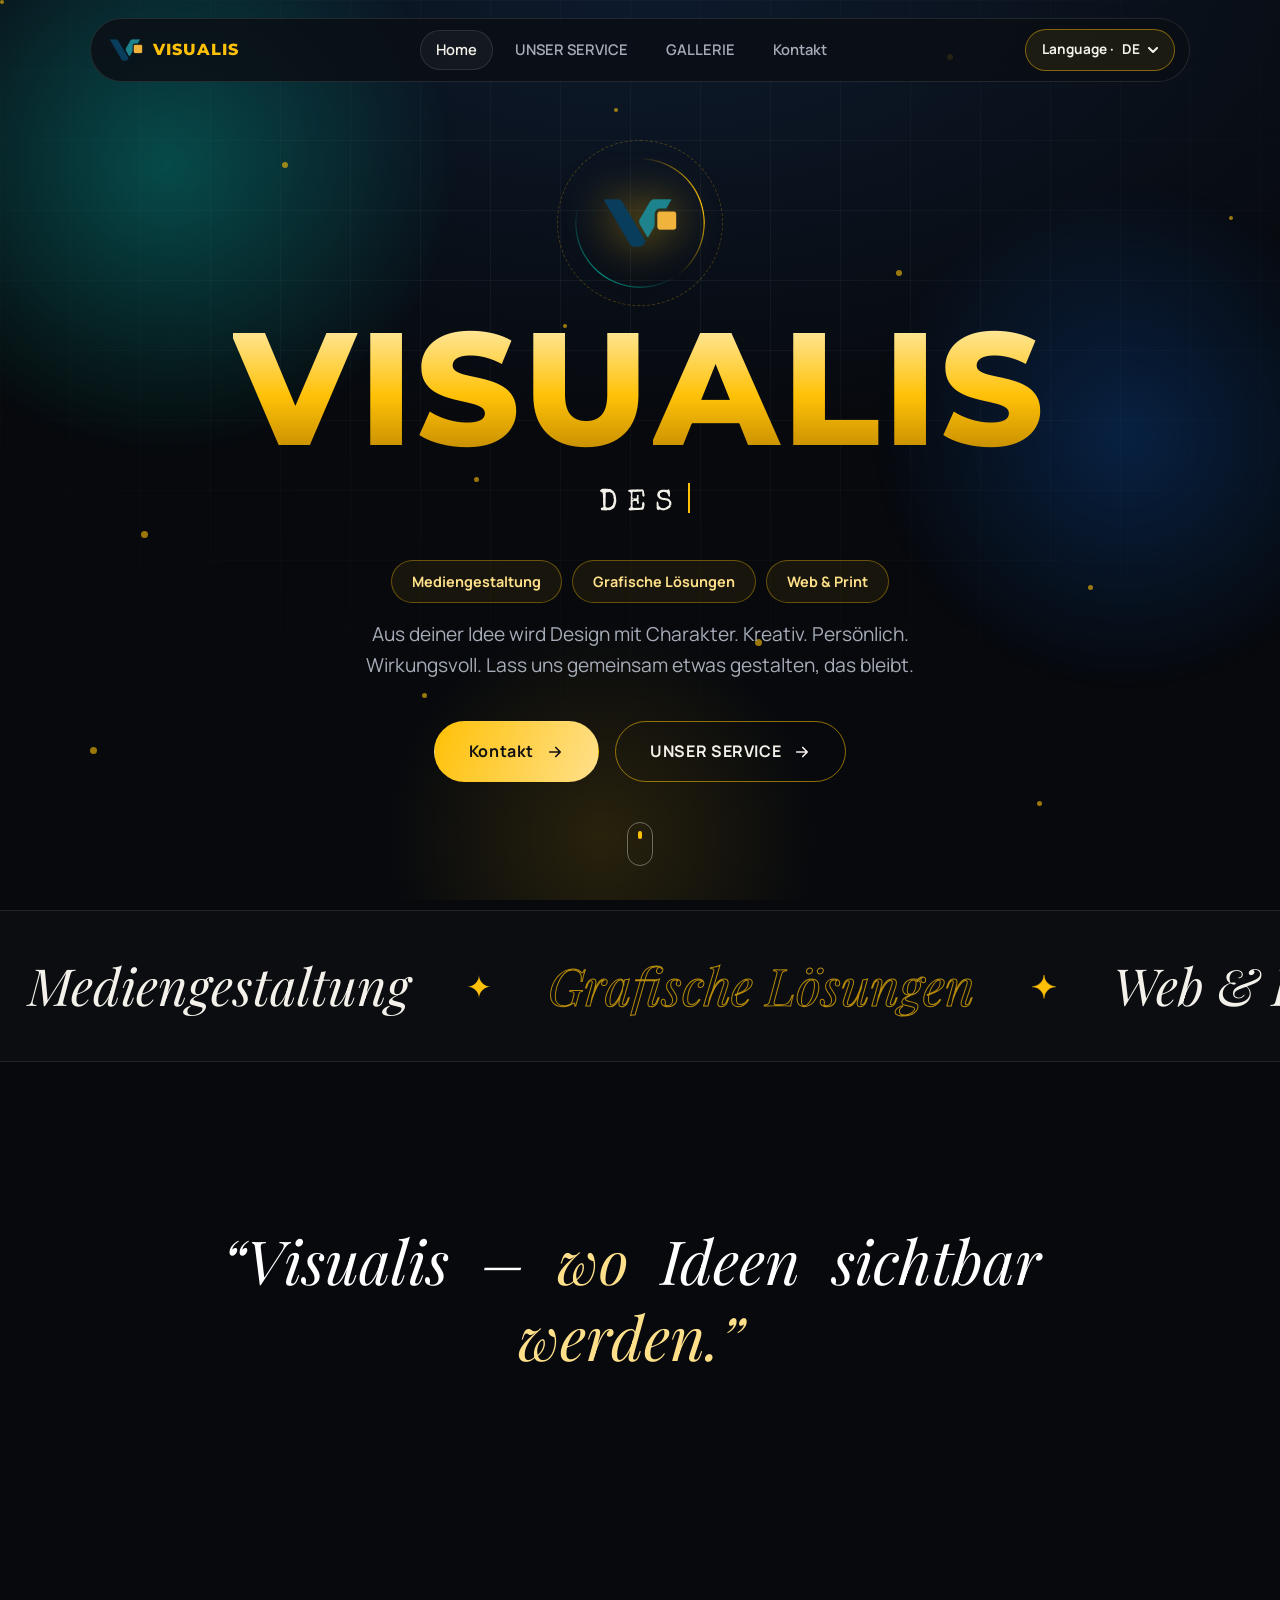
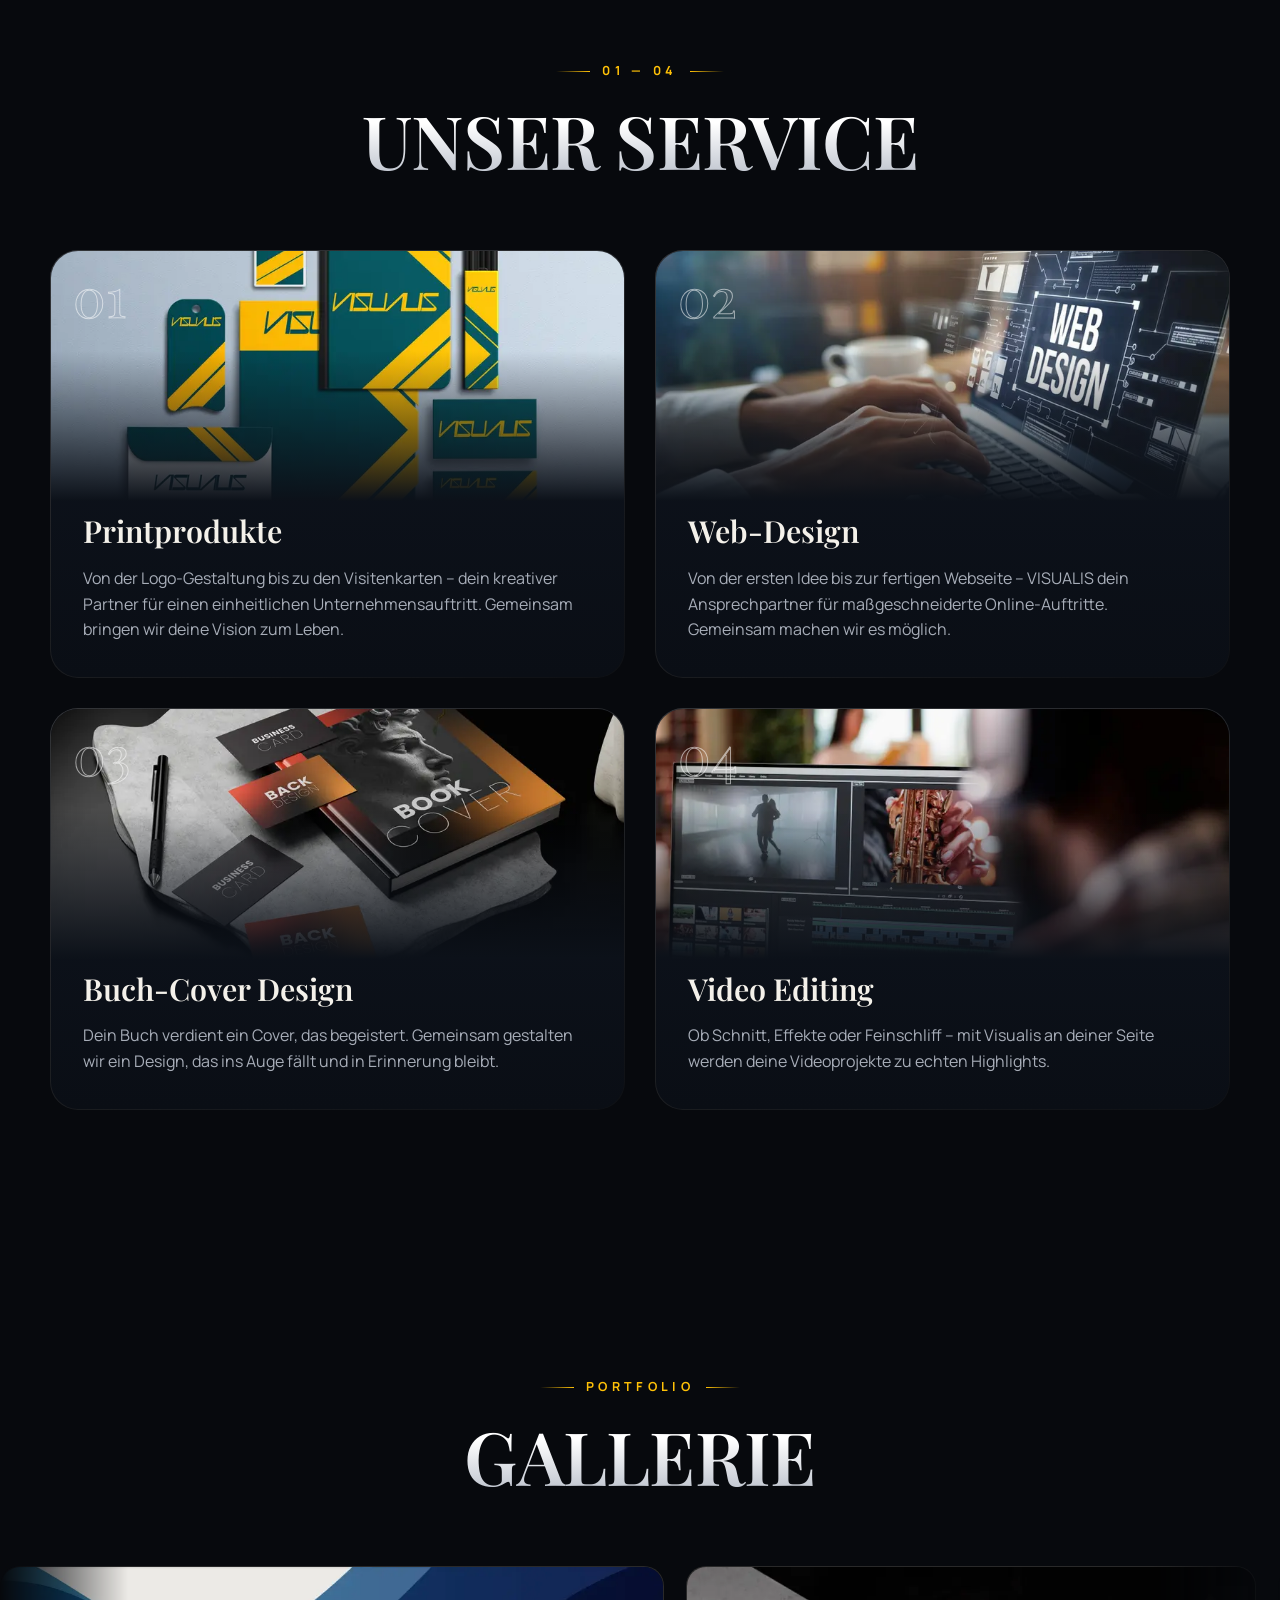
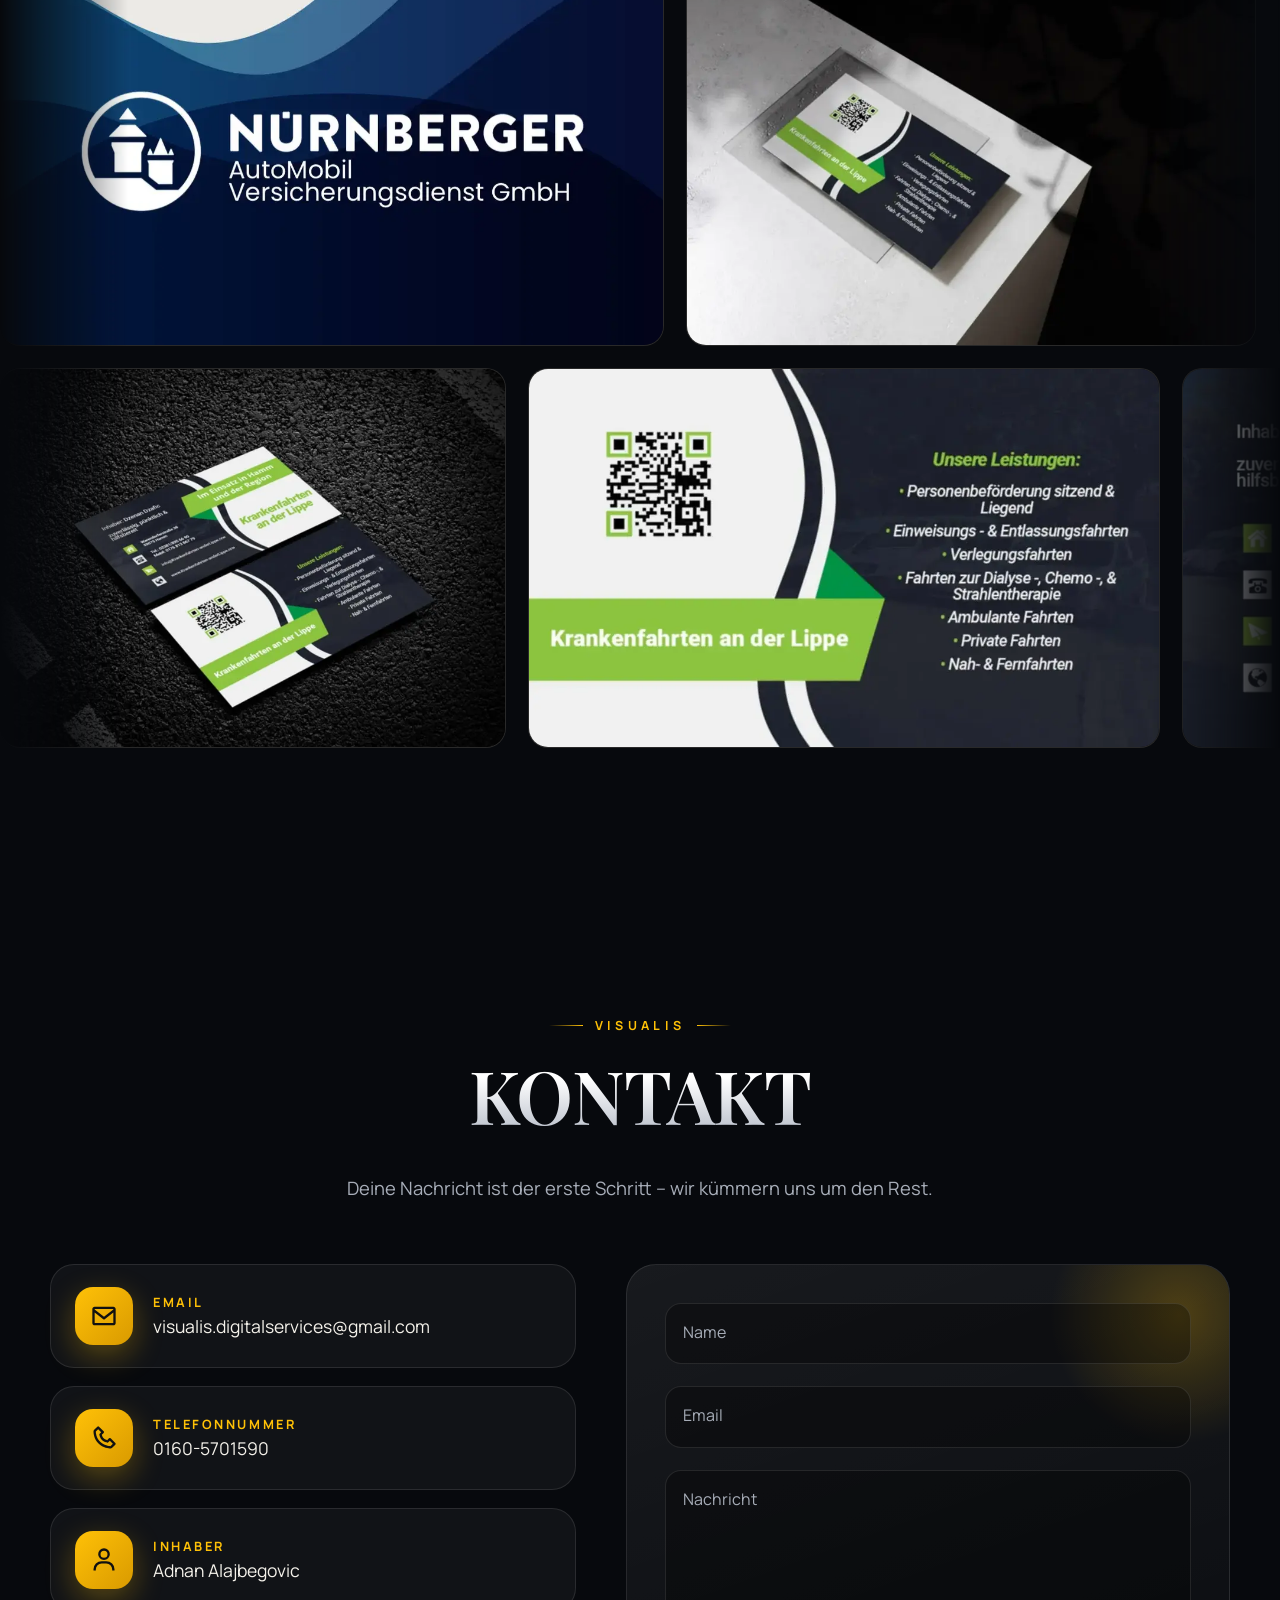
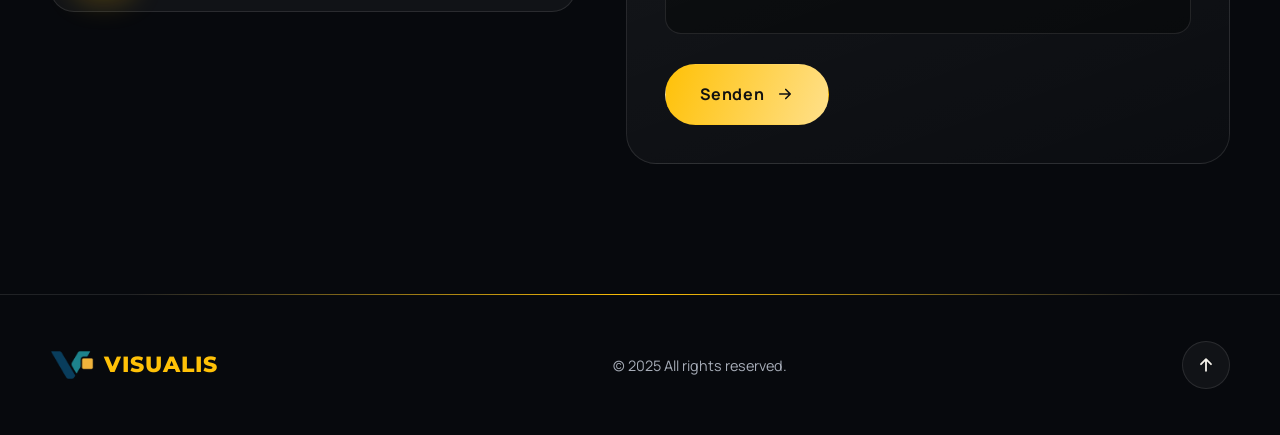
==== commit e14752d2: "v2: fix real overflow cause (long headings), drop heavy JS/effects, add optimized images Co-Authored" ====
--- a/v2/index.html
+++ b/v2/index.html
@@ -15,8 +15,7 @@
 </head>
 <body>
 <div class="preloader"><div class="pre-inner"><span class="pre-ring"></span><img src="../LOGO VISUAL.png" alt=""><div class="pre-word">VISUALIS</div><div class="pre-bar"><i></i></div></div></div>
-<div class="progress"></div><div class="cursor-dot"></div><div class="cursor-ring"></div><div class="grain"></div>
-<div class="aurora"><i class="blob b1"></i><i class="blob b2"></i><i class="blob b3"></i></div><div class="grid-bg"></div>
+<div class="progress"></div><div class="aurora"><i class="blob b1"></i><i class="blob b2"></i><i class="blob b3"></i></div><div class="grid-bg"></div>
 <nav class="nav">
   <a class="brand" href="#hero"><img src="../LOGO VISUAL.png" alt=""><span>VISUALIS</span></a>
   <div class="links" id="links">
@@ -38,7 +37,7 @@
 </nav>
 <main>
 <section id="hero">
-  <canvas id="constellation"></canvas>
+  <div class="dots" aria-hidden="true"><i style="--x:0%;--y:0%;--s:4px;--t:9s;--dl:0.0s"></i><i style="--x:37%;--y:53%;--s:5px;--t:12s;--dl:-1.3s"></i><i style="--x:74%;--y:6%;--s:6px;--t:15s;--dl:-2.6s"></i><i style="--x:11%;--y:59%;--s:7px;--t:18s;--dl:-3.9000000000000004s"></i><i style="--x:48%;--y:12%;--s:4px;--t:21s;--dl:-5.2s"></i><i style="--x:85%;--y:65%;--s:5px;--t:9s;--dl:-6.5s"></i><i style="--x:22%;--y:18%;--s:6px;--t:12s;--dl:-7.800000000000001s"></i><i style="--x:59%;--y:71%;--s:7px;--t:15s;--dl:-9.1s"></i><i style="--x:96%;--y:24%;--s:4px;--t:18s;--dl:-10.4s"></i><i style="--x:33%;--y:77%;--s:5px;--t:21s;--dl:-11.700000000000001s"></i><i style="--x:70%;--y:30%;--s:6px;--t:9s;--dl:-13.0s"></i><i style="--x:7%;--y:83%;--s:7px;--t:12s;--dl:-14.3s"></i><i style="--x:44%;--y:36%;--s:4px;--t:15s;--dl:-15.600000000000001s"></i><i style="--x:81%;--y:89%;--s:5px;--t:18s;--dl:-16.900000000000002s"></i></div>
   <div class="hero-in">
     <div class="logo-orb hero-fade" style="--i:-.6"><img src="../LOGO VISUAL.png" alt="VISUALIS logo"></div>
     <h1 class="hero-title">VISUALIS</h1>
@@ -59,14 +58,14 @@
 
 <section id="services"><div class="wrap">
   <div class="sec-head reveal"><div class="eyebrow">01 — 04</div><h2 class="sec-title" data-i18n="services_title"></h2></div>
-  <div class="cards"><article class="card reveal zoom" style="--d:0.0s"><div class="card-in"><div class="card-img"><span class="num">01</span><img src="../printmedia.webp" alt="" loading="lazy"></div><div class="card-body"><h3 data-i18n="print"></h3><p data-i18n="print_text"></p></div></div></article><article class="card reveal zoom" style="--d:0.12s"><div class="card-in"><div class="card-img"><span class="num">02</span><img src="../71977.webp" alt="" loading="lazy"></div><div class="card-body"><h3 data-i18n="web"></h3><p data-i18n="web_tekst"></p></div></div></article><article class="card reveal zoom" style="--d:0.24s"><div class="card-in"><div class="card-img"><span class="num">03</span><img src="../book cover design.webp" alt="" loading="lazy"></div><div class="card-body"><h3 data-i18n="book"></h3><p data-i18n="book_text"></p></div></div></article><article class="card reveal zoom" style="--d:0.36s"><div class="card-in"><div class="card-img"><span class="num">04</span><img src="../49854.webp" alt="" loading="lazy"></div><div class="card-body"><h3 data-i18n="video"></h3><p data-i18n="video_text"></p></div></div></article></div>
+  <div class="cards"><article class="card reveal zoom" style="--d:0.0s"><div class="card-in"><div class="card-img"><span class="num">01</span><img src="img/printmedia.webp" decoding="async" alt="" loading="lazy"></div><div class="card-body"><h3 data-i18n="print"></h3><p data-i18n="print_text"></p></div></div></article><article class="card reveal zoom" style="--d:0.12s"><div class="card-in"><div class="card-img"><span class="num">02</span><img src="img/71977.webp" decoding="async" alt="" loading="lazy"></div><div class="card-body"><h3 data-i18n="web"></h3><p data-i18n="web_tekst"></p></div></div></article><article class="card reveal zoom" style="--d:0.24s"><div class="card-in"><div class="card-img"><span class="num">03</span><img src="img/book-cover-design.webp" decoding="async" alt="" loading="lazy"></div><div class="card-body"><h3 data-i18n="book"></h3><p data-i18n="book_text"></p></div></div></article><article class="card reveal zoom" style="--d:0.36s"><div class="card-in"><div class="card-img"><span class="num">04</span><img src="img/49854.webp" decoding="async" alt="" loading="lazy"></div><div class="card-body"><h3 data-i18n="video"></h3><p data-i18n="video_text"></p></div></div></article></div>
 </div></section>
 
 <section id="gallery">
   <div class="sec-head reveal"><div class="eyebrow">Portfolio</div><h2 class="sec-title" data-i18n="gallery"></h2></div>
   <div class="rows reveal">
-    <div class="row"><div class="shot" data-i="0"><img src="../10.webp" alt="Visualis design 1" loading="lazy"></div><div class="shot" data-i="1"><img src="../2.webp" alt="Visualis design 2" loading="lazy"></div><div class="shot" data-i="2"><img src="../3.webp" alt="Visualis design 3" loading="lazy"></div><div class="shot" data-i="3"><img src="../4.webp" alt="Visualis design 4" loading="lazy"></div><div class="shot" data-i="4"><img src="../5.webp" alt="Visualis design 5" loading="lazy"></div><div class="shot" data-i="5"><img src="../6.webp" alt="Visualis design 6" loading="lazy"></div><div class="shot" data-i="0" data-clone><img src="../10.webp" alt="Visualis design 1" loading="lazy"></div><div class="shot" data-i="1" data-clone><img src="../2.webp" alt="Visualis design 2" loading="lazy"></div><div class="shot" data-i="2" data-clone><img src="../3.webp" alt="Visualis design 3" loading="lazy"></div><div class="shot" data-i="3" data-clone><img src="../4.webp" alt="Visualis design 4" loading="lazy"></div><div class="shot" data-i="4" data-clone><img src="../5.webp" alt="Visualis design 5" loading="lazy"></div><div class="shot" data-i="5" data-clone><img src="../6.webp" alt="Visualis design 6" loading="lazy"></div></div>
-    <div class="row rev"><div class="shot" data-i="6"><img src="../7.webp" alt="Visualis design 7" loading="lazy"></div><div class="shot" data-i="7"><img src="../8.webp" alt="Visualis design 8" loading="lazy"></div><div class="shot" data-i="8"><img src="../9.webp" alt="Visualis design 9" loading="lazy"></div><div class="shot" data-i="9"><img src="../1.webp" alt="Visualis design 10" loading="lazy"></div><div class="shot" data-i="10"><img src="../13.webp" alt="Visualis design 11" loading="lazy"></div><div class="shot" data-i="11"><img src="../14.webp" alt="Visualis design 12" loading="lazy"></div><div class="shot" data-i="6" data-clone><img src="../7.webp" alt="Visualis design 7" loading="lazy"></div><div class="shot" data-i="7" data-clone><img src="../8.webp" alt="Visualis design 8" loading="lazy"></div><div class="shot" data-i="8" data-clone><img src="../9.webp" alt="Visualis design 9" loading="lazy"></div><div class="shot" data-i="9" data-clone><img src="../1.webp" alt="Visualis design 10" loading="lazy"></div><div class="shot" data-i="10" data-clone><img src="../13.webp" alt="Visualis design 11" loading="lazy"></div><div class="shot" data-i="11" data-clone><img src="../14.webp" alt="Visualis design 12" loading="lazy"></div></div>
+    <div class="row"><div class="shot" data-i="0"><img src="img/g10.webp" data-full="../10.webp" alt="Visualis design 1" loading="lazy" decoding="async"></div><div class="shot" data-i="1"><img src="img/g2.webp" data-full="../2.webp" alt="Visualis design 2" loading="lazy" decoding="async"></div><div class="shot" data-i="2"><img src="img/g3.webp" data-full="../3.webp" alt="Visualis design 3" loading="lazy" decoding="async"></div><div class="shot" data-i="3"><img src="img/g4.webp" data-full="../4.webp" alt="Visualis design 4" loading="lazy" decoding="async"></div><div class="shot" data-i="4"><img src="img/g5.webp" data-full="../5.webp" alt="Visualis design 5" loading="lazy" decoding="async"></div><div class="shot" data-i="5"><img src="img/g6.webp" data-full="../6.webp" alt="Visualis design 6" loading="lazy" decoding="async"></div><div class="shot" data-i="0" data-clone><img src="img/g10.webp" data-full="../10.webp" alt="Visualis design 1" loading="lazy" decoding="async"></div><div class="shot" data-i="1" data-clone><img src="img/g2.webp" data-full="../2.webp" alt="Visualis design 2" loading="lazy" decoding="async"></div><div class="shot" data-i="2" data-clone><img src="img/g3.webp" data-full="../3.webp" alt="Visualis design 3" loading="lazy" decoding="async"></div><div class="shot" data-i="3" data-clone><img src="img/g4.webp" data-full="../4.webp" alt="Visualis design 4" loading="lazy" decoding="async"></div><div class="shot" data-i="4" data-clone><img src="img/g5.webp" data-full="../5.webp" alt="Visualis design 5" loading="lazy" decoding="async"></div><div class="shot" data-i="5" data-clone><img src="img/g6.webp" data-full="../6.webp" alt="Visualis design 6" loading="lazy" decoding="async"></div></div>
+    <div class="row rev"><div class="shot" data-i="6"><img src="img/g7.webp" data-full="../7.webp" alt="Visualis design 7" loading="lazy" decoding="async"></div><div class="shot" data-i="7"><img src="img/g8.webp" data-full="../8.webp" alt="Visualis design 8" loading="lazy" decoding="async"></div><div class="shot" data-i="8"><img src="img/g9.webp" data-full="../9.webp" alt="Visualis design 9" loading="lazy" decoding="async"></div><div class="shot" data-i="9"><img src="img/g1.webp" data-full="../1.webp" alt="Visualis design 10" loading="lazy" decoding="async"></div><div class="shot" data-i="10"><img src="img/g13.webp" data-full="../13.webp" alt="Visualis design 11" loading="lazy" decoding="async"></div><div class="shot" data-i="11"><img src="img/g14.webp" data-full="../14.webp" alt="Visualis design 12" loading="lazy" decoding="async"></div><div class="shot" data-i="6" data-clone><img src="img/g7.webp" data-full="../7.webp" alt="Visualis design 7" loading="lazy" decoding="async"></div><div class="shot" data-i="7" data-clone><img src="img/g8.webp" data-full="../8.webp" alt="Visualis design 8" loading="lazy" decoding="async"></div><div class="shot" data-i="8" data-clone><img src="img/g9.webp" data-full="../9.webp" alt="Visualis design 9" loading="lazy" decoding="async"></div><div class="shot" data-i="9" data-clone><img src="img/g1.webp" data-full="../1.webp" alt="Visualis design 10" loading="lazy" decoding="async"></div><div class="shot" data-i="10" data-clone><img src="img/g13.webp" data-full="../13.webp" alt="Visualis design 11" loading="lazy" decoding="async"></div><div class="shot" data-i="11" data-clone><img src="img/g14.webp" data-full="../14.webp" alt="Visualis design 12" loading="lazy" decoding="async"></div></div>
   </div>
 </section>
 
--- a/v2/style.css
+++ b/v2/style.css
@@ -6,29 +6,26 @@
   --display:'Playfair Display',Georgia,serif; --sans:'Manrope','Noto Sans',system-ui,sans-serif; --logo:'Montserrat',sans-serif;
 }
 *{box-sizing:border-box;margin:0;padding:0}
-html{scroll-behavior:smooth;scroll-padding-top:90px}
-body{font-family:var(--sans);background:var(--bg);color:var(--ink);line-height:1.6;overflow-x:hidden;-webkit-font-smoothing:antialiased}
+html{scroll-behavior:smooth;scroll-padding-top:90px;overflow-x:hidden;width:100%}
+body{font-family:var(--sans);background:var(--bg);color:var(--ink);line-height:1.6;overflow-x:hidden;width:100%;position:relative;-webkit-font-smoothing:antialiased}
 img{display:block;max-width:100%}
 a{color:inherit;text-decoration:none}
 button,input,textarea{font:inherit;color:inherit}
 ::selection{background:var(--gold);color:#111}
 body.loading{overflow:hidden}
-@media (hover:hover) and (pointer:fine){body.has-cursor,body.has-cursor a,body.has-cursor button{cursor:none}}
 
 /* ---------- ambient background ---------- */
 .aurora{position:fixed;inset:0;z-index:-3;overflow:hidden;background:radial-gradient(120% 80% at 50% 0%,#0d1a2c 0%,var(--bg) 60%)}
-.blob{position:absolute;border-radius:50%;filter:blur(90px);opacity:.55;will-change:transform}
-.b1{width:46vw;height:46vw;left:-10vw;top:-10vw;background:radial-gradient(circle,#05877d,transparent 70%);animation:drift1 22s ease-in-out infinite alternate}
-.b2{width:40vw;height:40vw;right:-8vw;top:20vh;background:radial-gradient(circle,#0a3a78,transparent 70%);animation:drift2 26s ease-in-out infinite alternate}
-.b3{width:34vw;height:34vw;left:30vw;bottom:-12vw;background:radial-gradient(circle,rgba(255,193,7,.45),transparent 70%);animation:drift3 30s ease-in-out infinite alternate;opacity:.3}
+.blob{position:absolute;border-radius:50%;opacity:.5}
+.b1{width:46vw;height:46vw;left:-10vw;top:-10vw;background:radial-gradient(circle,#05877d,transparent 70%);}
+@media (min-width:900px){.b1{animation:drift1 24s ease-in-out infinite alternate;will-change:transform}.b2{animation:drift2 28s ease-in-out infinite alternate;will-change:transform}}
+.b2{width:40vw;height:40vw;right:-8vw;top:20vh;background:radial-gradient(circle,#0a3a78,transparent 70%);}
+.b3{width:34vw;height:34vw;left:30vw;bottom:-12vw;background:radial-gradient(circle,rgba(255,193,7,.45),transparent 70%);opacity:.3}
 @keyframes drift1{to{transform:translate(18vw,22vh) scale(1.25)}}
 @keyframes drift2{to{transform:translate(-20vw,30vh) scale(.85)}}
 @keyframes drift3{to{transform:translate(-25vw,-22vh) scale(1.3)}}
-.grid-bg{position:fixed;inset:0;z-index:-2;opacity:.5;background-image:linear-gradient(var(--line) 1px,transparent 1px),linear-gradient(90deg,var(--line) 1px,transparent 1px);background-size:70px 70px;-webkit-mask-image:radial-gradient(70% 60% at 50% 30%,#000,transparent);mask-image:radial-gradient(70% 60% at 50% 30%,#000,transparent);animation:gridmove 14s linear infinite}
+.grid-bg{position:fixed;inset:0;z-index:-2;opacity:.5;background-image:linear-gradient(var(--line) 1px,transparent 1px),linear-gradient(90deg,var(--line) 1px,transparent 1px);background-size:70px 70px;-webkit-mask-image:radial-gradient(70% 60% at 50% 30%,#000,transparent);mask-image:radial-gradient(70% 60% at 50% 30%,#000,transparent);}
 @keyframes gridmove{to{background-position:70px 70px}}
-.grain{position:fixed;inset:-50%;z-index:100;pointer-events:none;opacity:.06;background-image:url("data:image/svg+xml,%3Csvg xmlns='http://www.w3.org/2000/svg' width='160' height='160'%3E%3Cfilter id='n'%3E%3CfeTurbulence type='fractalNoise' baseFrequency='.9' numOctaves='2'/%3E%3C/filter%3E%3Crect width='100%25' height='100%25' filter='url(%23n)'/%3E%3C/svg%3E");animation:grain 1s steps(6) infinite}
-@keyframes grain{0%{transform:translate(0,0)}20%{transform:translate(-3%,2%)}40%{transform:translate(2%,-3%)}60%{transform:translate(-2%,-1%)}80%{transform:translate(3%,3%)}100%{transform:translate(0,0)}}
-#constellation{position:absolute;inset:0;width:100%;height:100%;z-index:-1}
 
 /* ---------- loader, progress, cursor ---------- */
 .preloader{position:fixed;inset:0;z-index:999;background:var(--bg);display:grid;place-items:center;transition:clip-path 1s var(--ease),opacity .4s .8s;clip-path:inset(0 0 0 0)}
@@ -41,17 +38,11 @@
 .pre-bar i{display:block;height:100%;width:100%;background:linear-gradient(90deg,var(--gold),var(--gold2));transform:translateX(-100%);animation:load 1.3s var(--ease) forwards}
 @keyframes load{to{transform:none}}
 @keyframes spin{to{transform:rotate(360deg)}}
-@keyframes pulse{50%{transform:scale(1.1);filter:drop-shadow(0 0 20px rgba(255,193,7,.6))}}
+@keyframes pulse{50%{transform:scale(1.1)}}
 .progress{position:fixed;top:0;left:0;height:3px;width:100%;z-index:200;background:linear-gradient(90deg,var(--teal),var(--gold));transform:scaleX(0);transform-origin:0 50%}
-.cursor-dot,.cursor-ring{position:fixed;top:0;left:0;z-index:300;pointer-events:none;border-radius:50%;opacity:0;transition:opacity .3s,width .3s,height .3s,background .3s,border-color .3s;mix-blend-mode:normal}
-.cursor-dot{width:7px;height:7px;background:var(--gold);margin:-3.5px 0 0 -3.5px}
-.cursor-ring{width:38px;height:38px;border:1.5px solid rgba(255,193,7,.6);margin:-19px 0 0 -19px}
-body.has-cursor .cursor-dot,body.has-cursor .cursor-ring{opacity:1}
-.cursor-ring.hover{width:70px;height:70px;margin:-35px 0 0 -35px;background:rgba(255,193,7,.12);border-color:var(--gold)}
-@media (hover:none){.cursor-dot,.cursor-ring{display:none}}
 
 /* ---------- nav ---------- */
-.nav{position:fixed;top:18px;left:50%;transform:translateX(-50%);z-index:150;width:min(1100px,calc(100% - 28px));display:flex;align-items:center;justify-content:space-between;gap:16px;padding:10px 14px 10px 18px;border-radius:999px;background:rgba(10,14,20,.5);border:1px solid var(--line);backdrop-filter:blur(18px) saturate(1.4);-webkit-backdrop-filter:blur(18px) saturate(1.4);transition:top .5s var(--ease),background .4s,box-shadow .4s;animation:navin 1.2s 1.4s var(--ease) backwards}
+.nav{position:fixed;top:18px;left:50%;transform:translateX(-50%);z-index:150;width:min(1100px,calc(100% - 28px));display:flex;align-items:center;justify-content:space-between;gap:16px;padding:10px 14px 10px 18px;border-radius:999px;background:rgba(10,14,20,.82);border:1px solid var(--line);-webkit-transition:top .5s var(--ease),background .4s,box-shadow .4s;animation:navin 1.2s 1.4s var(--ease) backwards}
 .nav.scrolled{top:10px;background:rgba(8,11,16,.78);box-shadow:0 18px 50px rgba(0,0,0,.45)}
 @keyframes navin{from{transform:translate(-50%,-140%);opacity:0}}
 .brand{display:flex;align-items:center;gap:10px;font-family:var(--logo);font-weight:800;color:var(--gold);letter-spacing:.06em}
@@ -69,7 +60,7 @@
 .lang-btn:hover{background:var(--gold);color:#111}
 .lang-btn svg{width:10px;transition:transform .3s}
 .lang.open .lang-btn svg{transform:rotate(180deg)}
-.lang-menu{position:absolute;right:0;top:calc(100% + 12px);min-width:170px;list-style:none;padding:8px;border-radius:18px;background:rgba(12,16,24,.92);border:1px solid var(--line);backdrop-filter:blur(20px);box-shadow:0 24px 60px rgba(0,0,0,.5);opacity:0;transform:translateY(-10px) scale(.96);transform-origin:top right;pointer-events:none;transition:.35s var(--ease)}
+.lang-menu{position:absolute;right:0;top:calc(100% + 12px);min-width:170px;list-style:none;padding:8px;border-radius:18px;background:rgba(12,16,24,.92);border:1px solid var(--line);box-shadow:0 24px 60px rgba(0,0,0,.5);opacity:0;transform:translateY(-10px) scale(.96);transform-origin:top right;pointer-events:none;transition:.35s var(--ease)}
 .lang.open .lang-menu{opacity:1;transform:none;pointer-events:auto}
 .lang-menu button{width:100%;text-align:left;padding:10px 14px;border-radius:12px;border:0;background:transparent;font-weight:600;font-size:.9rem;cursor:pointer;display:flex;justify-content:space-between;transition:.25s}
 .lang-menu button:hover{background:rgba(255,193,7,.14);padding-left:20px}
@@ -83,7 +74,7 @@
 .burger.open i:nth-child(3){top:20px;transform:rotate(-45deg)}
 @media (max-width:760px){
   .burger{display:block}
-  .links{position:absolute;top:calc(100% + 10px);left:0;right:0;flex-direction:column;padding:12px;border-radius:24px;background:rgba(10,14,20,.95);border:1px solid var(--line);backdrop-filter:blur(20px);opacity:0;transform:translateY(-12px) scale(.97);pointer-events:none;transition:.4s var(--ease)}
+  .links{position:absolute;top:calc(100% + 10px);left:0;right:0;flex-direction:column;padding:12px;border-radius:24px;background:rgba(10,14,20,.95);border:1px solid var(--line);opacity:0;transform:translateY(-12px) scale(.97);pointer-events:none;transition:.4s var(--ease)}
   .links.open{opacity:1;transform:none;pointer-events:auto}
   .links a{width:100%;text-align:center;padding:14px}
   .brand span{display:none}
@@ -95,11 +86,11 @@
 .eyebrow{display:inline-flex;align-items:center;gap:12px;font-size:.78rem;letter-spacing:.35em;text-transform:uppercase;color:var(--gold);font-weight:700;margin-bottom:18px}
 .eyebrow::before,.eyebrow::after{content:"";width:34px;height:1px;background:linear-gradient(90deg,transparent,var(--gold))}
 .eyebrow::after{transform:scaleX(-1)}
-.sec-title{font-family:var(--display);font-weight:600;font-size:clamp(2.4rem,6vw,4.6rem);line-height:1.05;text-align:center;letter-spacing:-.01em;background:linear-gradient(180deg,#fff 30%,#b9bfca);-webkit-background-clip:text;background-clip:text;color:transparent}
+.sec-title{font-family:var(--display);font-weight:600;font-size:clamp(1.7rem,8vw,4.6rem);line-height:1.1;text-align:center;overflow-wrap:anywhere;letter-spacing:-.01em;background:linear-gradient(180deg,#fff 30%,#b9bfca);-webkit-background-clip:text;background-clip:text;color:transparent}
 .sec-head{text-align:center;margin-bottom:70px}
-.reveal{opacity:0;transform:translateY(50px);filter:blur(8px);transition:opacity 1s var(--ease),transform 1s var(--ease),filter 1s var(--ease);transition-delay:var(--d,0s)}
-.reveal.in{opacity:1;transform:none;filter:none}
-.reveal.left{transform:translateX(-60px)}.reveal.right{transform:translateX(60px)}
+.reveal{opacity:0;transform:translateY(40px);transition:opacity .9s var(--ease),transform .9s var(--ease);transition-delay:var(--d,0s)}
+.reveal.in{opacity:1;transform:none}
+.reveal.left{transform:translateX(-30px)}.reveal.right{transform:translateX(30px)}
 .reveal.zoom{transform:scale(.9)}
 .reveal.left.in,.reveal.right.in,.reveal.zoom.in{transform:none}
 
@@ -112,42 +103,42 @@
 .btn:hover svg{transform:translateX(6px)}
 .btn.solid{background:linear-gradient(110deg,var(--gold),var(--gold2));color:#111;border-color:transparent;position:relative}
 .btn.solid::before{background:#fff}
-.btn.solid::after{content:"";position:absolute;top:0;left:-80%;width:50%;height:100%;background:linear-gradient(100deg,transparent,rgba(255,255,255,.7),transparent);transform:skewX(-20deg);animation:shine 3.5s 2.5s infinite}
-@keyframes shine{0%,60%{left:-80%}100%{left:140%}}
+.btn.solid::after{content:"";position:absolute;top:0;left:0;width:50%;height:100%;background:linear-gradient(100deg,transparent,rgba(255,255,255,.7),transparent);transform:translateX(-160%) skewX(-20deg);animation:shine 4s 2.5s infinite}
+@keyframes shine{0%,60%{transform:translateX(-160%) skewX(-20deg)}100%{transform:translateX(320%) skewX(-20deg)}}
 
 /* ---------- hero ---------- */
-#hero{min-height:100vh;display:grid;place-items:center;padding-top:150px;padding-bottom:110px;overflow:hidden;text-align:center}
+#hero{min-height:100vh;min-height:100svh;width:100%;display:grid;place-items:center;padding-top:150px;padding-bottom:110px;overflow:hidden;text-align:center}
 .hero-in{position:relative;display:flex;flex-direction:column;align-items:center;gap:6px}
 .logo-orb{position:relative;width:130px;height:130px;display:grid;place-items:center;margin-bottom:14px;animation:float 6s ease-in-out infinite}
 .logo-orb img{width:76px;position:relative;z-index:2;filter:drop-shadow(0 0 22px rgba(255,193,7,.55))}
 .logo-orb::before{content:"";position:absolute;inset:0;border-radius:50%;background:conic-gradient(from 0deg,transparent,var(--gold),transparent 40%,var(--teal),transparent 80%);-webkit-mask:radial-gradient(farthest-side,transparent calc(100% - 2px),#000 calc(100% - 1px));mask:radial-gradient(farthest-side,transparent calc(100% - 2px),#000 calc(100% - 1px));animation:spin 6s linear infinite}
 .logo-orb::after{content:"";position:absolute;inset:-26px;border-radius:50%;border:1px dashed rgba(255,193,7,.25);animation:spin 28s linear infinite reverse}
 @keyframes float{50%{transform:translateY(-14px)}}
-.hero-title{font-family:var(--logo);font-weight:800;font-size:clamp(3.2rem,12.5vw,10rem);line-height:1;letter-spacing:.02em;display:flex;flex-wrap:nowrap;justify-content:center}
-.hero-title .ch{display:inline-block;color:transparent;background:linear-gradient(180deg,#fff2c4 0%,var(--gold) 55%,#b57f00 100%);-webkit-background-clip:text;background-clip:text;opacity:0;transform:translateY(110%) rotateX(-90deg);filter:blur(10px);animation:chin 1.1s var(--ease) forwards;animation-delay:calc(1.5s + var(--i)*.07s),0s;text-shadow:0 0 60px rgba(255,193,7,.25)}
-.hero-title .ch:hover{animation:none;opacity:1;transform:translateY(-10px) scale(1.08);filter:none;transition:.3s}
-@keyframes chin{to{opacity:1;transform:none;filter:none}}
+.hero-title{font-family:var(--logo);font-weight:800;font-size:clamp(2.4rem,13vw,10rem);line-height:1;letter-spacing:.02em;display:flex;flex-wrap:nowrap;justify-content:center}
+.hero-title .ch{display:inline-block;color:transparent;background:linear-gradient(180deg,#fff2c4 0%,var(--gold) 55%,#b57f00 100%);-webkit-background-clip:text;background-clip:text;opacity:0;transform:translateY(60%);animation:chin 1.1s var(--ease) forwards;animation-delay:calc(1.5s + var(--i)*.07s),0s}
+.hero-title .ch:hover{animation:none;opacity:1;transform:translateY(-8px);transition:.3s}
+@keyframes chin{to{opacity:1;transform:none}}
 .typer{font-family:'Special Elite',monospace;font-size:clamp(1rem,2.6vw,1.9rem);letter-spacing:.3em;color:var(--ink);min-height:1.6em;margin-top:6px;padding-left:.3em}
 .typer::after{content:"";display:inline-block;width:2px;height:1em;margin-left:6px;background:var(--gold);vertical-align:-.12em;animation:blink 1s steps(1) infinite}
 @keyframes blink{50%{opacity:0}}
 .chips{display:flex;flex-wrap:wrap;gap:10px;justify-content:center;margin:26px 0 10px}
-.chip{padding:9px 20px;border-radius:999px;border:1px solid rgba(255,193,7,.35);background:rgba(255,193,7,.07);color:var(--gold2);font-weight:700;font-size:.9rem;backdrop-filter:blur(8px);animation:chipin .9s var(--ease) backwards;animation-delay:calc(2.4s + var(--i)*.12s);transition:.3s}
+.chip{padding:9px 20px;border-radius:999px;border:1px solid rgba(255,193,7,.35);background:rgba(255,193,7,.07);color:var(--gold2);font-weight:700;font-size:.9rem;animation:chipin .9s var(--ease) backwards;animation-delay:calc(2.4s + var(--i)*.12s);transition:.3s}
 .chip:hover{background:var(--gold);color:#111;transform:translateY(-4px)}
 @keyframes chipin{from{opacity:0;transform:translateY(20px) scale(.8)}}
 .hero-text{max-width:640px;color:var(--muted);font-size:clamp(1rem,1.6vw,1.2rem);margin-bottom:34px}
 .hero-cta{display:flex;gap:16px;flex-wrap:wrap;justify-content:center}
 .hero-in>*:not(.hero-title){animation-fill-mode:backwards}
 .hero-fade{animation:fadeup 1.1s var(--ease) backwards;animation-delay:calc(1.9s + var(--i,0)*.15s)}
-@keyframes fadeup{from{opacity:0;transform:translateY(34px);filter:blur(6px)}}
+@keyframes fadeup{from{opacity:0;transform:translateY(30px)}}
 .scroll-ind{position:absolute;bottom:34px;left:50%;transform:translateX(-50%);width:26px;height:44px;border:1.5px solid rgba(255,255,255,.35);border-radius:20px;animation:fadeup 1s 3s backwards}
 .scroll-ind::after{content:"";position:absolute;top:8px;left:50%;width:4px;height:8px;margin-left:-2px;border-radius:4px;background:var(--gold);animation:wheel 1.8s ease-in-out infinite}
 @keyframes wheel{0%{opacity:0;transform:translateY(0)}30%{opacity:1}100%{opacity:0;transform:translateY(16px)}}
 
 /* ---------- marquee strip ---------- */
-.strip{padding:34px 0;border-block:1px solid var(--line);overflow:hidden;background:rgba(255,255,255,.02);transform:rotate(-1.4deg) scale(1.03);margin:10px 0}
-.strip-track{display:flex;width:max-content;animation:marq 38s linear infinite}
+.strip{padding:34px 0;border-block:1px solid var(--line);overflow:hidden;background:rgba(255,255,255,.02);margin:10px 0}
+.strip-track{display:flex;width:max-content;animation:marq 38s linear infinite;will-change:transform}
 .strip-track span{font-family:var(--display);font-style:italic;font-size:clamp(1.6rem,4vw,3.2rem);white-space:nowrap;padding:0 28px;color:var(--ink);display:flex;align-items:center;gap:56px}
-.strip-track span::after{content:"✦";color:var(--gold);font-style:normal;font-size:.6em;animation:spin 6s linear infinite}
+.strip-track span::after{content:"✦";color:var(--gold);font-style:normal;font-size:.6em}
 .strip-track span:nth-child(even){color:transparent;-webkit-text-stroke:1px rgba(255,193,7,.7)}
 @keyframes marq{to{transform:translateX(-50%)}}
 
@@ -159,23 +150,23 @@
 .slogan .w.lit:nth-child(3n){color:var(--gold2)}
 
 /* ---------- services ---------- */
-.cards{display:grid;grid-template-columns:repeat(2,1fr);gap:30px;perspective:1400px}
-.card{--mx:50%;--my:50%;--rx:0deg;--ry:0deg;position:relative;border-radius:28px;padding:1px;background:linear-gradient(160deg,rgba(255,255,255,.18),rgba(255,255,255,.03));transform:rotateX(var(--rx)) rotateY(var(--ry));transform-style:preserve-3d;transition:transform .25s ease-out,box-shadow .5s;will-change:transform}
-.card::before{content:"";position:absolute;inset:-2px;border-radius:30px;background:conic-gradient(from var(--ang,0deg),transparent 0 70%,var(--gold),transparent);opacity:0;transition:opacity .5s;animation:ang 4s linear infinite;z-index:-1}
+.cards{display:grid;grid-template-columns:repeat(2,1fr);gap:30px}
+.card{--mx:50%;--my:50%;--rx:0deg;--ry:0deg;position:relative;border-radius:28px;padding:1px;background:linear-gradient(160deg,rgba(255,255,255,.18),rgba(255,255,255,.03));transform:perspective(1100px) rotateX(var(--rx)) rotateY(var(--ry));transition:transform .25s ease-out,box-shadow .5s}
+.card::before{content:"";position:absolute;inset:-2px;pointer-events:none;border-radius:30px;background:conic-gradient(from var(--ang,0deg),transparent 0 70%,var(--gold),transparent);opacity:0;transition:opacity .5s;z-index:0}
 @property --ang{syntax:'<angle>';inherits:false;initial-value:0deg}
 @keyframes ang{to{--ang:360deg}}
-.card:hover::before{opacity:1}
+.card:hover::before{opacity:1;animation:ang 4s linear infinite}
 .card:hover{box-shadow:0 40px 80px rgba(0,0,0,.5),0 0 60px rgba(255,193,7,.12)}
-.card-in{position:relative;height:100%;border-radius:27px;background:linear-gradient(180deg,#0f1520,#0a0e15);overflow:hidden}
+.card-in{position:relative;z-index:1;height:100%;border-radius:27px;background:linear-gradient(180deg,#0f1520,#0a0e15);overflow:hidden}
 .card-in::after{content:"";position:absolute;inset:0;background:radial-gradient(420px circle at var(--mx) var(--my),rgba(255,193,7,.14),transparent 45%);opacity:0;transition:opacity .4s;pointer-events:none}
 .card:hover .card-in::after{opacity:1}
 .card-img{position:relative;height:250px;overflow:hidden}
-.card-img img{width:100%;height:100%;object-fit:cover;transform:scale(1.12);transition:transform 1.4s var(--ease),filter .8s;filter:saturate(.85) brightness(.85)}
-.card:hover .card-img img{transform:scale(1.22) rotate(1deg);filter:none}
+.card-img img{width:100%;height:100%;object-fit:cover;transform:scale(1.12);transition:transform 1.2s var(--ease)}
+.card:hover .card-img img{transform:scale(1.22) rotate(1deg)}
 .card-img::after{content:"";position:absolute;inset:0;background:linear-gradient(180deg,transparent 40%,#0c1119)}
 .num{position:absolute;top:18px;left:22px;z-index:2;font-family:var(--display);font-size:3.4rem;line-height:1;color:transparent;-webkit-text-stroke:1px rgba(255,255,255,.55);transition:.5s}
 .card:hover .num{color:var(--gold);-webkit-text-stroke-color:var(--gold);transform:translateX(8px)}
-.card-body{padding:6px 32px 34px;transform:translateZ(30px)}
+.card-body{position:relative;z-index:2;padding:6px 32px 34px}
 .card-body h3{font-family:var(--display);font-size:1.9rem;font-weight:600;margin-bottom:10px;position:relative;display:inline-block}
 .card-body h3::after{content:"";position:absolute;left:0;bottom:-4px;height:2px;width:0;background:var(--gold);transition:width .6s var(--ease)}
 .card:hover h3::after{width:100%}
@@ -185,16 +176,16 @@
 /* ---------- gallery ---------- */
 #gallery{padding-inline:0;overflow:hidden}
 .rows{display:flex;flex-direction:column;gap:22px;-webkit-mask-image:linear-gradient(90deg,transparent,#000 10%,#000 90%,transparent);mask-image:linear-gradient(90deg,transparent,#000 10%,#000 90%,transparent)}
-.row{display:flex;width:max-content;gap:22px;animation:marq 70s linear infinite}
+.row{display:flex;width:max-content;gap:22px;animation:marq 70s linear infinite;will-change:transform}
 .row.rev{animation-direction:reverse;animation-duration:85s}
 .rows:hover .row{animation-play-state:paused}
 .shot{position:relative;flex:none;height:clamp(220px,32vw,380px);border-radius:20px;overflow:hidden;border:1px solid var(--line);cursor:zoom-in;background:#111;transition:transform .6s var(--ease),border-color .4s,box-shadow .5s}
 .shot img{height:100%;width:auto;transition:transform 1s var(--ease)}
 .shot::after{content:"";position:absolute;inset:0;background:linear-gradient(180deg,transparent 55%,rgba(0,0,0,.6));opacity:0;transition:.4s}
-.shot:hover{transform:translateY(-10px) scale(1.04);border-color:var(--gold);box-shadow:0 30px 60px rgba(0,0,0,.6),0 0 40px rgba(255,193,7,.2);z-index:2}
+.shot:hover{transform:translateY(-8px) scale(1.03);border-color:var(--gold);z-index:2}
 .shot:hover img{transform:scale(1.07)}
 .shot:hover::after{opacity:1}
-.lightbox{position:fixed;inset:0;z-index:400;display:grid;place-items:center;background:rgba(4,6,9,.9);backdrop-filter:blur(14px);opacity:0;pointer-events:none;transition:opacity .45s}
+.lightbox{position:fixed;inset:0;z-index:400;display:grid;place-items:center;background:rgba(4,6,9,.9);opacity:0;pointer-events:none;transition:opacity .45s}
 .lightbox.open{opacity:1;pointer-events:auto}
 .lightbox img{max-width:min(92vw,1100px);max-height:86vh;border-radius:18px;box-shadow:0 40px 120px rgba(0,0,0,.8);transform:scale(.88);transition:transform .6s var(--ease),opacity .3s}
 .lightbox.open img{transform:none}
@@ -208,14 +199,14 @@
 .contact-grid{display:grid;grid-template-columns:1fr 1.15fr;gap:50px;align-items:start}
 .contact-intro{text-align:center;max-width:620px;margin:-30px auto 60px;color:var(--muted);font-size:1.15rem}
 .info{display:flex;flex-direction:column;gap:18px}
-.info-item{display:flex;align-items:center;gap:20px;padding:22px 24px;border-radius:24px;background:var(--glass);border:1px solid var(--line);backdrop-filter:blur(12px);transition:.5s var(--ease)}
+.info-item{display:flex;align-items:center;gap:20px;padding:22px 24px;border-radius:24px;background:var(--glass);border:1px solid var(--line);transition:.5s var(--ease)}
 .info-item:hover{transform:translateX(12px);border-color:rgba(255,193,7,.5);background:rgba(255,193,7,.06)}
 .ico{flex:none;width:58px;height:58px;border-radius:18px;display:grid;place-items:center;background:linear-gradient(135deg,var(--gold),#d99a00);box-shadow:0 10px 30px rgba(255,193,7,.3);transition:.6s var(--ease)}
 .info-item:hover .ico{transform:rotate(-10deg) scale(1.1)}
 .ico svg{width:28px;fill:#111}
 .info-item h3{font-size:.8rem;letter-spacing:.2em;text-transform:uppercase;color:var(--gold);font-weight:700}
 .info-item p{font-size:1.1rem;word-break:break-word}
-.form{padding:38px;border-radius:30px;background:linear-gradient(160deg,rgba(255,255,255,.07),rgba(255,255,255,.02));border:1px solid var(--line);backdrop-filter:blur(16px);display:grid;gap:22px;position:relative;overflow:hidden}
+.form{padding:38px;border-radius:30px;background:linear-gradient(160deg,rgba(255,255,255,.07),rgba(255,255,255,.02));border:1px solid var(--line);display:grid;gap:22px;position:relative;overflow:hidden}
 .form::before{content:"";position:absolute;width:260px;height:260px;right:-80px;top:-80px;background:radial-gradient(circle,rgba(255,193,7,.25),transparent 70%);animation:pulse2 5s ease-in-out infinite}
 @keyframes pulse2{50%{transform:scale(1.4);opacity:.6}}
 .field{position:relative}
@@ -250,3 +241,44 @@
   .hero-title .ch{opacity:1;transform:none;filter:none}
   .strip-track,.row{animation:none}
 }
+
+/* ---------- mobile / perf ---------- */
+img,canvas,svg{max-width:100%}
+.wrap,.hero-in,.sec-head{width:100%;min-width:0}
+@media (max-width:760px){
+  section{padding:84px 18px}
+  #hero{padding-top:120px;padding-bottom:90px}
+  #slogan{padding:90px 18px}
+  .blob{filter:blur(60px)}
+  .grid-bg{animation:none;background-size:50px 50px}
+    .nav{padding:8px 10px 8px 14px}
+  .lang-btn{padding:8px 12px}
+  .lang-btn{font-size:.78rem}
+  .reveal.left,.reveal.right{transform:translateY(30px)}
+  .card-img{height:210px}
+  .card-body{padding:6px 22px 28px}
+  .card-body h3{font-size:1.6rem}
+  .num{font-size:2.6rem}
+  .info-item{padding:16px;gap:14px}
+  .ico{width:48px;height:48px;border-radius:14px}
+  .info-item p{font-size:1rem}
+  .form{padding:22px}
+  .form .btn,.hero-cta .btn{width:100%;justify-content:center}
+  .typer{letter-spacing:.18em}
+  .logo-orb{width:104px;height:104px}.logo-orb img{width:60px}
+  .logo-orb::after{inset:-10px}
+  .sec-head{margin-bottom:44px}
+  .lb-prev{left:8px}.lb-next{right:8px}
+  .strip{padding:22px 0}
+}
+@media (max-width:380px){.lang-btn{font-size:0}.lang-btn .lang-cur{font-size:.78rem}.lang-btn svg{margin-left:2px}}
+
+/* floating dots (CSS only, replaces the canvas) */
+.dots{position:absolute;inset:0;overflow:hidden;pointer-events:none;z-index:-1}
+.dots i{position:absolute;left:var(--x);top:var(--y);width:var(--s);height:var(--s);border-radius:50%;background:var(--gold);opacity:.6;animation:dotf var(--t) ease-in-out var(--dl) infinite alternate}
+@keyframes dotf{to{transform:translate3d(40px,-70px,0);opacity:.15}}
+section,footer,.strip{max-width:100%;overflow-x:clip}
+@media (max-width:760px){.dots i:nth-child(n+8){display:none}}
+
+h1,h2,h3,p{overflow-wrap:anywhere}
+.logo-orb::after{inset:-18px}
